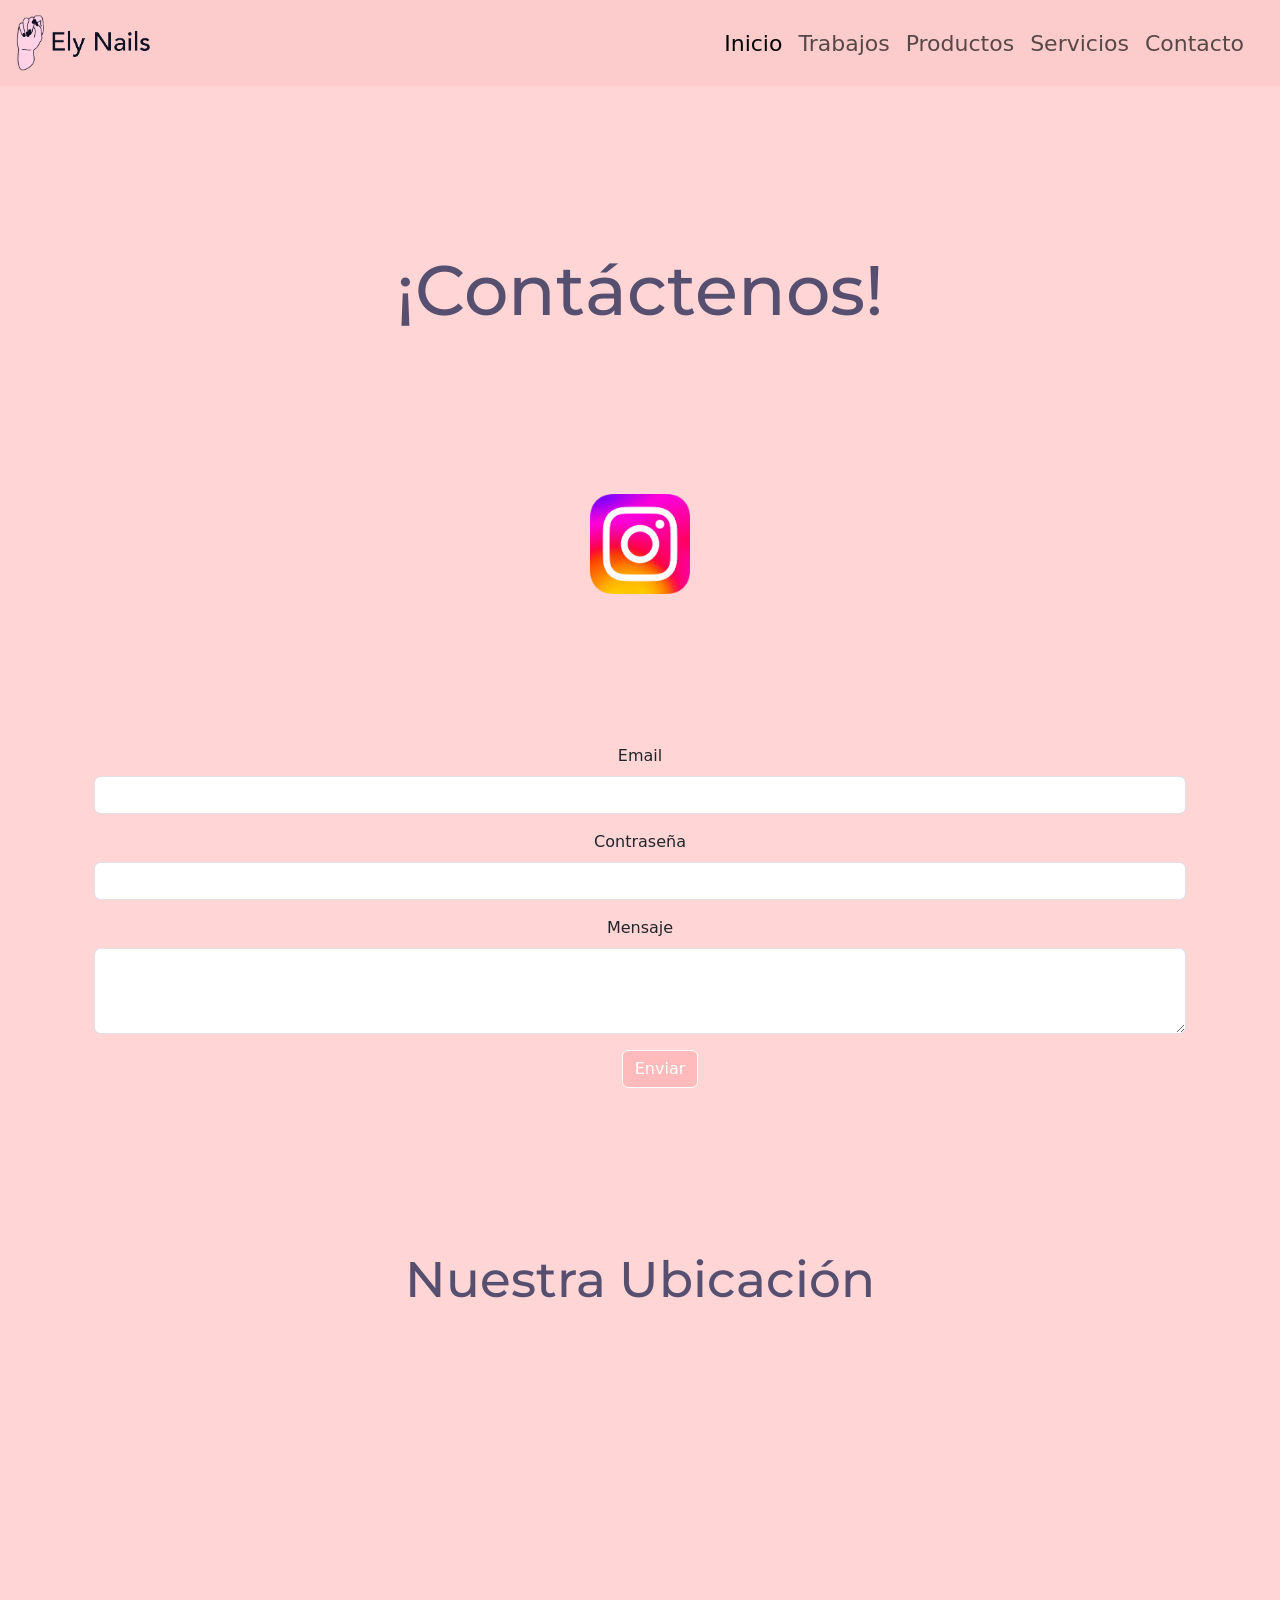
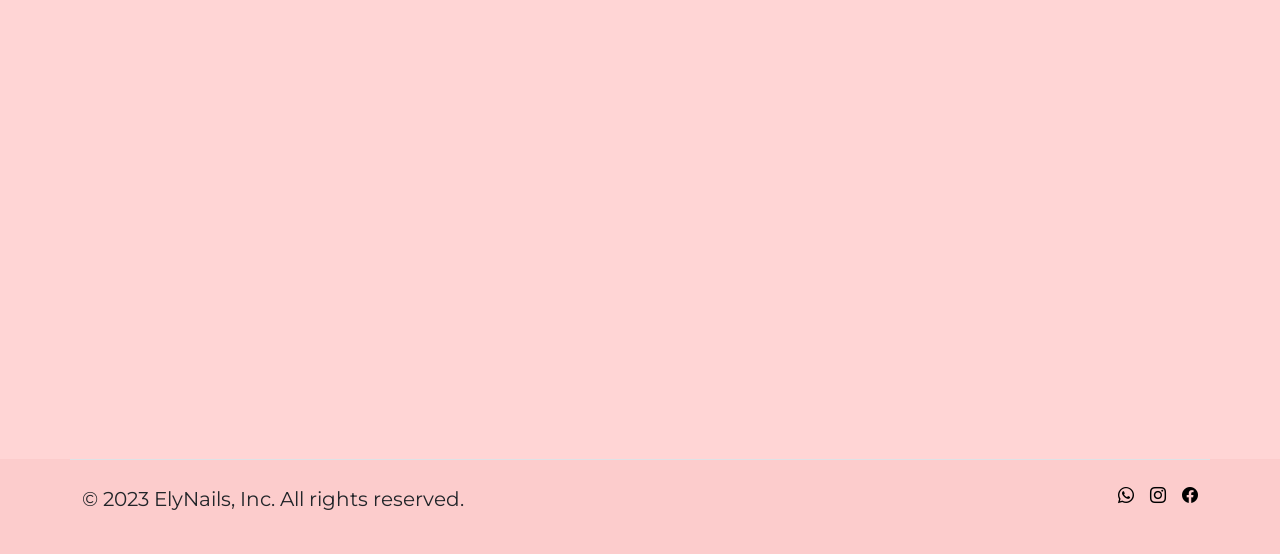
==== pages/contacto.html @ 79348a26 "web 100% responsive" ====
<!DOCTYPE html>
<html lang="en">

<head>
  <meta charset="UTF-8">
  <meta http-equiv="X-UA-Compatible" content="IE=edge">
  <meta name="viewport" content="width=device-width, initial-scale=1.0">
  <link href="https://cdn.jsdelivr.net/npm/bootstrap@5.3.0-alpha3/dist/css/bootstrap.min.css" rel="stylesheet"
    integrity="sha384-KK94CHFLLe+nY2dmCWGMq91rCGa5gtU4mk92HdvYe+M/SXH301p5ILy+dN9+nJOZ" crossorigin="anonymous">
  <link rel="stylesheet" href="https://cdn.jsdelivr.net/npm/bootstrap-icons@1.10.5/font/bootstrap-icons.css">
  <link rel="stylesheet" href="../css/style.css">
  <link rel="icon" href="../images/ICON.ico">
  <title>Contacto</title>
</head>

<body class="fondo">

  <header>

    <nav class="navbar navbar-expand-md">
      <div class="container-fluid">
        <img class="navbar-brand" src="../images/Logo1.png" alt="logo">
        <button class="navbar-toggler" type="button" data-bs-toggle="offcanvas" data-bs-target="#offcanvasNavbar"
          aria-controls="offcanvasNavbar" aria-label="Toggle navigation">
          <span class="navbar-toggler-icon"></span>
        </button>
        <div class="offcanvas offcanvas-end" tabindex="-1" id="offcanvasNavbar" aria-labelledby="offcanvasNavbarLabel">
          <div class="offcanvas-header">
            <h5 class="offcanvas-title" id="offcanvasNavbarLabel">Ely Nails</h5>
            <button type="button" class="btn-close" data-bs-dismiss="offcanvas" aria-label="Close"></button>
          </div>
          <div class="offcanvas-body">
            <ul class="navbar-nav justify-content-end flex-grow-1 pe-3">
              <li class="nav-item">
                <a class="nav-link active" aria-current="page" href="../index.html">Inicio</a>
              </li>
              <li class="nav-item">
                <a class="nav-link" href="trabajos.html">Trabajos</a>
              <li class="nav-item">
                <a class="nav-link" href="productos.html">Productos</a>
              </li>
              <li class="nav-item">
                <a class="nav-link" href="servicios.html">Servicios</a>
              </li>
              <li class="nav-item">
                <a class="nav-link" href="contacto.html">Contacto</a>
              </li>
              </li>
            </ul>
            </li>
            </ul>

          </div>
        </div>
      </div>
    </nav>
  </header>

  

  <main class="container text-center">

    <section class="encabezado">

      <h3 class="texto">
        ¡Contáctenos!
      </h3>

      


    </section>



    <div class="Instagram">
      <a href="https://www.instagram.com/eli.nailslr/" target="_blank"><img src="../images/instagram.png" alt="Instagram">
      </a>
      

    </div>




    <section class="formulario container">

      <form>
        <div class="mb-3">
          <label for="exampleInputEmail1" class="form-label">Email</label>
          <input type="email" class="form-control" id="exampleInputEmail1" aria-describedby="emailHelp">
        </div>
        <div class="mb-3">
          <label for="exampleInputPassword1" class="form-label">Contraseña</label>
          <input type="password" class="form-control" id="exampleInputPassword1">
        </div>
        <div class="mb-3">
          <label for="exampleFormControlTextarea1" class="form-label">Mensaje</label>
          <textarea class="form-control" id="exampleFormControlTextarea1" rows="3"></textarea>
        </div>
        <button type="submit" class="btn btn-primary">Enviar</button>
      </form>



    </section>
    <h4 class="texto">Nuestra Ubicación</h4>

    <iframe class="mapa container"
      src="https://www.google.com/maps/embed?pb=!1m14!1m12!1m3!1d434.2675877428973!2d-66.85607678964536!3d-29.453901471423706!2m3!1f0!2f0!3f0!3m2!1i1024!2i768!4f13.1!5e0!3m2!1ses-419!2sar!4v1685864948677!5m2!1ses-419!2sar"></iframe>




  </main>

  <footer class="pie">

    <div class="d-flex flex-column flex-sm-row justify-content-between py-4 border-top container">
      <p class="footerP">&copy; 2023 ElyNails, Inc. All rights reserved.</p>
      <ul class="list-unstyled d-flex">
        <li class="ms-3"><a class="link-body-emphasis" href="#"><i class="bi bi-whatsapp"></i></a></li>
        <li class="ms-3"><a class="link-body-emphasis" href="https://www.instagram.com/eli.nailslr/" target="_blank"><i class="bi bi-instagram"></i></a></li>
        <li class="ms-3"><a class="link-body-emphasis" href="#"><i class="bi bi-facebook"></i></a></li>
      </ul>
    </div>
</div>
    

  </footer>


  <script src="https://cdn.jsdelivr.net/npm/bootstrap@5.3.0-alpha3/dist/js/bootstrap.bundle.min.js"
    integrity="sha384-ENjdO4Dr2bkBIFxQpeoTz1HIcje39Wm4jDKdf19U8gI4ddQ3GYNS7NTKfAdVQSZe"
    crossorigin="anonymous"></script>
</body>

</html>
---- css/style.css ----
@font-face {
  font-family: "Monserrat";
  src: url("../assets/Montserrat-VariableFont_wght.ttf");
}
* {
  margin: 0;
  padding: 0;
}

.texto {
  color: #564f70;
  font-family: "Monserrat";
}

.fondo {
  background-color: #ffd5d5;
}

p {
  font-family: "Monserrat";
  font-size: 20px;
}

/* Menu de navegacion */
.navbar.navbar-expand-md {
  background-color: #fccccc;
}

.offcanvas {
  background-color: #fccccc;
}

.navbar-brand {
  height: 70px;
}

.nav-link {
  font-size: 22px;
}

.pie {
  background-color: #fccccc;
}

.btn {
  margin-left: 40px;
  background-color: #ffbbbb;
  border-color: #ffffff;
}

.encabezado {
  text-align: center;
}

.horizontal-line {
  width: 100%;
  height: 1px;
  background-color: #e6e6e6;
}

/* Hero */
.hero img {
  height: 700px;
  object-fit: cover;
  border-bottom-right-radius: 15px;
  border-bottom-left-radius: 15px;
  animation-name: animacion2;
  animation-timing-function: linear;
  animation-duration: 3.5s;
}

/* cards */
.cards {
  background-color: #ffd5d5;
  text-align: center;
  padding-bottom: 30px;
  animation-name: animacion1;
  animation-iteration-count: 1;
  animation-timing-function: cubic-bezier(0.23, 1, 0.32, 1);
  animation-duration: 1s;
  transform: translateY(0);
}

.card_body2 {
  display: inline-block;
  width: 30%;
  text-align: center;
  background-color: #f8c5c5;
  margin: 15px;
}
.card_body2 img {
  width: 100%;
  height: 500px;
  object-fit: cover;
}
.card_body2 p {
  font-family: "Monserrat";
  padding: 10px;
  text-align: left;
}

.about-us {
  padding: 50px;
}
.about-us h3 {
  text-align: center;
  font-size: 50px;
}

.logoo {
  width: 100%;
  height: 400px;
}

.about-us-content {
  display: flex;
}
.about-us-content p {
  font-size: 25px;
  padding-top: 120px;
  padding-left: 50px;
  text-align: justify;
}

.about-us-content2 {
  display: flex;
  margin-top: 80px;
  flex-direction: row-reverse;
  align-items: center;
  justify-content: center;
}
.about-us-content2 p {
  font-size: 25px;
  padding-left: 50px;
  padding-right: 50px;
  text-align: justify;
}
.about-us-content2 img {
  height: 800px;
  width: 400px;
  object-fit: cover;
  margin-bottom: 50px;
}

.about-us-content3 {
  display: flex;
  margin-top: 80px;
  align-items: center;
  justify-content: center;
}
.about-us-content3 p {
  font-size: 25px;
  padding-left: 50px;
  padding-right: 50px;
  text-align: justify;
}
.about-us-content3 img {
  height: 400px;
  width: 400px;
  object-fit: cover;
}

@keyframes animacion1 {
  0% {
    transform: translateY(-150%);
    opacity: 0;
  }
  100% {
    opacity: 1;
  }
}
@keyframes animacion2 {
  0% {
    opacity: 0;
  }
  33% {
    opacity: 1;
  }
  99% {
    opacity: 1;
  }
}
.mapa {
  margin-bottom: 30px;
  width: 1200px;
  height: 600px;
}

.Instagram img {
  width: 100px;
  height: 100px;
  margin-bottom: 150px;
}

.boxes_productos {
  padding: 50px;
  display: flex;
  flex-flow: row wrap;
  justify-content: space-evenly;
  align-items: center;
  gap: 60px;
}

.box_productos {
  width: 1800px;
  height: 600px;
  background-color: #f8c5c5;
  display: flex;
  flex-direction: row-reverse;
  overflow: hidden;
  animation-name: animacion1;
  animation-iteration-count: 1;
  animation-timing-function: cubic-bezier(0.23, 1, 0.32, 1);
  animation-duration: 1s;
  transform: translateX(0);
}
.box_productos:hover {
  box-shadow: 5px 5px 5px 0px #b38b8b;
  transition: 0.5s;
  background-color: #fdbaba;
}
.box_productos p {
  padding: 50px;
  color: #564f70;
  font-family: "Monserrat";
  margin: 0;
  font-size: 24px;
}
.box_productos h2 {
  color: #564f70;
  font-family: "Monserrat";
  padding: 30px;
}

@keyframes animacion1 {
  0% {
    transform: translateX(-150%);
    opacity: 0;
  }
  100% {
    opacity: 1;
  }
}
/* flex */
.boxes_servicios {
  padding: 50px;
  display: flex;
  flex-flow: row wrap;
  justify-content: space-evenly;
  gap: 60px;
}

.box_servicios {
  width: 1400px;
  height: 500px;
  background-color: #f7bbbb;
  display: flex;
  overflow: hidden;
  animation-name: animacion1;
  animation-iteration-count: 1;
  animation-timing-function: cubic-bezier(0.23, 1, 0.32, 1);
  animation-duration: 1s;
  transform: translateX(0);
}
.box_servicios h2 {
  color: #564f70;
  font-family: "Monserrat";
  padding: 30px;
  font-size: 30px;
}
.box_servicios p {
  padding: 50px;
  color: #564f70;
  font-family: "Monserrat";
  font-size: 22px;
  text-align: justify;
}
.box_servicios img {
  width: 650px;
  height: 500px;
  object-fit: cover;
}
.box_servicios:nth-child(even) {
  flex-direction: row-reverse;
  background-color: #f8c5c5;
}
.box_servicios:hover {
  background-color: #fdbaba;
  box-shadow: 5px 5px 5px 0px #b38b8b;
  transition: 0.5s;
}
.box_servicios:hover img {
  height: 600px;
  transition: 1.5s;
}

@keyframes animacion1 {
  0% {
    transform: translateX(-150%);
    opacity: 0;
  }
  100% {
    opacity: 1;
  }
}
/* grilla */
h3 {
  padding: 12px;
  margin-top: 150px;
  margin-bottom: 150px;
  font-size: 70px;
}

h4 {
  padding: 12px;
  margin-top: 150px;
  margin-bottom: 100px;
  font-size: 50px;
}

.grids {
  display: grid;
  grid-template-columns: repeat(3, 1fr);
  justify-items: center;
  width: 80%;
  margin: 0 auto;
  gap: 30px;
  margin-bottom: 100px;
}

.grid img {
  width: 450px;
  height: 400px;
  object-fit: cover;
  max-width: 100%;
  animation-name: animacion2;
  animation-timing-function: linear;
  animation-duration: 2.5s;
}

@keyframes animacion2 {
  0% {
    opacity: 0;
  }
  33% {
    opacity: 1;
  }
  99% {
    opacity: 1;
  }
}
/*media queries*/
@media only screen and (max-width: 1024px) {
  h3 {
    padding: 12px;
    margin-top: 150px;
    margin-bottom: 150px;
    font-size: 45px;
  }
  h4 {
    padding: 12px;
    margin-top: 150px;
    margin-bottom: 100px;
    font-size: 30px;
  }
  /* index */
  .about-us h3 {
    text-align: center;
    font-size: 45px;
  }
  .about-us .logoo {
    width: 500px;
    height: 300px;
  }
  .about-us .about-us-content {
    display: inline-block;
  }
  .about-us .about-us-content p {
    font-size: 20px;
    padding: 50px 0px 50px 0px;
    text-align: justify;
  }
  .about-us .about-us-content2 {
    display: flex;
    margin-top: 80px;
    flex-direction: row-reverse;
  }
  .about-us .about-us-content2 p {
    font-size: 18px;
    padding: 50px 50px 50px 0px;
    text-align: justify;
  }
  .about-us .about-us-content2 img {
    height: 700px;
    width: 300px;
    object-fit: cover;
    justify-items: center;
  }
  .about-us .about-us-content3 {
    display: inline-block;
    margin-top: 150px;
  }
  .about-us .about-us-content3 p {
    font-size: 18px;
    padding: 50px 0px 50px 0px;
    text-align: justify;
  }
  .about-us .about-us-content3 img {
    height: 400px;
    width: 400px;
    object-fit: cover;
  }
  .grid img {
    width: 350px;
    height: 300px;
    max-width: 100%;
  }
  .mapa {
    width: 750px;
    height: 300px;
    justify-content: center;
  }
  .hero img {
    height: 350px;
    object-fit: cover;
  }
  /* cards */
  .card_body2 img {
    width: 100%;
    height: 400px;
    object-fit: cover;
  }
  .card_body2 {
    display: flex;
    flex-direction: column;
    width: 95%;
    text-align: left;
    background-color: #f8c5c5;
  }
  .card_body2 p {
    font-family: "Monserrat";
    font-size: 15px;
    padding: 10px;
  }
  /* boxes */
  .boxes_servicios {
    padding: 30px;
    display: flex;
    flex-flow: row wrap;
    justify-content: space-evenly;
    gap: 30px;
  }
  .box_servicios {
    width: 900px;
    height: 300px;
    background-color: #f7bbbb;
    display: flex;
  }
  .box_servicios img {
    width: 450px;
    height: 300px;
    object-fit: cover;
  }
  .box_servicios:hover img {
    height: 350px;
    transition: 0.8s;
  }
  .box_servicios p {
    padding: 20px;
    color: #564f70;
    font-family: "Monserrat";
    font-size: 14px;
  }
  .box_servicios h2 {
    color: #564f70;
    font-family: "Monserrat";
    padding: 10px;
    font-size: 20px;
  }
  .box_productos {
    height: 350px;
    width: 100%;
    text-align: left;
    background-color: #f8c5c5;
  }
  .box_productos img {
    width: 300px;
    height: 300px;
    object-fit: cover;
    padding-top: 10px;
  }
  .box_productos:hover img {
    height: 300px;
    transition: 0.8s;
  }
  .box_productos p {
    padding: 15px;
    color: #564f70;
    font-family: "Monserrat";
    font-size: 21px;
  }
  .box_productos h2 {
    color: #564f70;
    font-family: "Monserrat";
    padding-top: 20px;
    font-size: 23px;
    text-align: center;
  }
}
@media only screen and (max-width: 768px) {
  h3 {
    font-size: 35px;
  }
  h4 {
    padding: 12px;
    margin-top: 150px;
    margin-bottom: 100px;
    font-size: 30px;
  }
  /* index */
  .about-us h3 {
    text-align: center;
    font-size: 25px;
  }
  .about-us .logoo {
    width: 100%;
    height: 100%;
  }
  .about-us .about-us-content {
    display: flex;
    flex-direction: column;
    justify-content: center;
    align-items: center;
  }
  .about-us .about-us-content p {
    font-size: 20px;
    padding: 50px 0px 50px 0px;
    text-align: justify;
  }
  .about-us .about-us-content2 {
    margin-top: 80px;
    display: flex;
    flex-direction: column;
    justify-content: center;
    align-items: center;
  }
  .about-us .about-us-content2 p {
    font-size: 18px;
    padding: 50px 0px 50px 0px;
    text-align: justify;
  }
  .about-us .about-us-content2 img {
    height: 700px;
    width: 300px;
    object-fit: cover;
    justify-items: center;
  }
  .about-us .about-us-content3 {
    display: inline-block;
    margin-top: 150px;
  }
  .about-us .about-us-content3 p {
    font-size: 18px;
    padding: 50px 0px 50px 0px;
    text-align: justify;
  }
  .about-us .about-us-content3 img {
    height: 400px;
    width: 400px;
    object-fit: cover;
  }
  .grid img {
    width: 350px;
    height: 300px;
    max-width: 100%;
  }
  .mapa {
    width: 750px;
    height: 300px;
    justify-content: center;
  }
  .hero img {
    height: 350px;
    object-fit: cover;
  }
  /* cards */
  .card_body2 img {
    width: 100%;
    height: 400px;
    object-fit: cover;
  }
  .card_body2 {
    display: flex;
    flex-direction: column;
    width: 95%;
    text-align: left;
    background-color: #f8c5c5;
  }
  .card_body2 p {
    font-family: "Monserrat";
    font-size: 15px;
    padding: 10px;
  }
  /* boxes */
  .box_servicios {
    display: block;
    width: 100%;
    height: 450px;
    text-align: left;
    background-color: #f8c5c5;
  }
  .box_servicios img {
    width: 100%;
    height: 250px;
    object-fit: cover;
  }
  .box_servicios:hover img {
    height: 250px;
    transition: 0.8s;
  }
  .box_servicios p {
    padding: 10px;
    color: #564f70;
    font-family: "Monserrat";
    font-size: 15px;
  }
  .box_servicios h2 {
    color: #564f70;
    font-family: "Monserrat";
    padding: 5px;
    font-size: 18px;
    text-align: center;
  }
  .boxes_productos {
    padding: 20px;
  }
  .box_productos {
    height: 400px;
    width: 100%;
    background-color: #f8c5c5;
    align-items: center;
    text-align: left;
  }
  .box_productos img {
    width: 250px;
    height: 250px;
    object-fit: cover;
    padding-top: 10px;
  }
  .box_productos:hover img {
    height: 250px;
    transition: 0.8s;
  }
  .box_productos p {
    padding: 20px;
    color: #564f70;
    font-family: "Monserrat";
    font-size: 19px;
  }
  .box_productos h2 {
    color: #564f70;
    font-family: "Monserrat";
    padding: 10px;
    font-size: 20px;
    text-align: center;
  }
}
@media only screen and (max-width: 480px) {
  h3 {
    font-size: 25px;
  }
  h4 {
    padding: 12px;
    margin-top: 150px;
    margin-bottom: 100px;
    font-size: 25px;
  }
  /* index */
  .about-us h3 {
    text-align: center;
    font-size: 25px;
  }
  .about-us .logoo {
    width: 100%;
    height: 100%;
  }
  .about-us .about-us-content {
    display: flex;
    flex-direction: column;
  }
  .about-us .about-us-content p {
    font-size: 20px;
    padding: 50px 0px 50px 0px;
    text-align: justify;
  }
  .about-us .about-us-content2 {
    display: flex;
    margin-top: 80px;
    flex-direction: column;
    align-items: center;
    justify-content: center;
  }
  .about-us .about-us-content2 p {
    font-size: 18px;
    padding: 50px 0px 50px 0px;
    text-align: justify;
  }
  .about-us .about-us-content2 img {
    height: 700px;
    width: 100%;
    object-fit: cover;
  }
  .about-us .about-us-content3 {
    display: flex;
    margin-top: 80px;
    flex-direction: column;
    align-items: center;
    justify-content: center;
  }
  .about-us .about-us-content3 p {
    font-size: 18px;
    padding: 50px 0px 50px 0px;
    text-align: justify;
  }
  .about-us .about-us-content3 img {
    height: 100%;
    width: 100%;
    object-fit: cover;
  }
  /* Trabajos */
  .grids {
    display: flex;
    flex-direction: column;
    margin-left: 50px;
  }
  .grid img {
    width: 400px;
    height: 300px;
  }
  .mapa {
    width: 300px;
    height: 300px;
  }
  .hero img {
    height: 220px;
    object-fit: cover;
  }
  /* cards */
  .card_body2 {
    display: flex;
    flex-direction: column;
    align-items: center;
    justify-content: center;
    width: 90%;
    text-align: left;
    background-color: #f8c5c5;
    margin-left: 20px;
  }
  .card_body2 img {
    width: 100%;
    height: 200px;
    object-fit: cover;
  }
  .card_body2 p {
    font-family: "Monserrat";
    font-size: 14px;
    padding: 10px;
  }
  /* boxes */
  .box_servicios {
    display: block;
    height: 300px;
    width: 100%;
    text-align: left;
    background-color: #f8c5c5;
  }
  .box_servicios img {
    width: 100%;
    height: 100px;
    object-fit: cover;
  }
  .box_servicios:hover img {
    height: 100px;
    transition: 0.8s;
  }
  .box_servicios p {
    padding: 10px;
    color: #564f70;
    font-family: "Monserrat";
    font-size: 12px;
  }
  .box_servicios h2 {
    color: #564f70;
    font-family: "Monserrat";
    padding: 5px;
    font-size: 15px;
    text-align: center;
  }
  .boxes_productos {
    padding: 20px;
  }
  .box_productos {
    height: 300px;
    width: 100%;
    text-align: left;
    background-color: #f8c5c5;
    align-items: center;
  }
  .box_productos img {
    width: 150px;
    height: 150px;
    object-fit: cover;
  }
  .box_productos:hover img {
    height: 150px;
    transition: 0.8s;
  }
  .box_productos p {
    padding: 20px;
    color: #564f70;
    font-family: "Monserrat";
    font-size: 15px;
  }
  .box_productos h2 {
    color: #564f70;
    font-family: "Monserrat";
    padding: 10px;
    font-size: 17px;
    text-align: center;
  }
}

/*# sourceMappingURL=style.css.map */
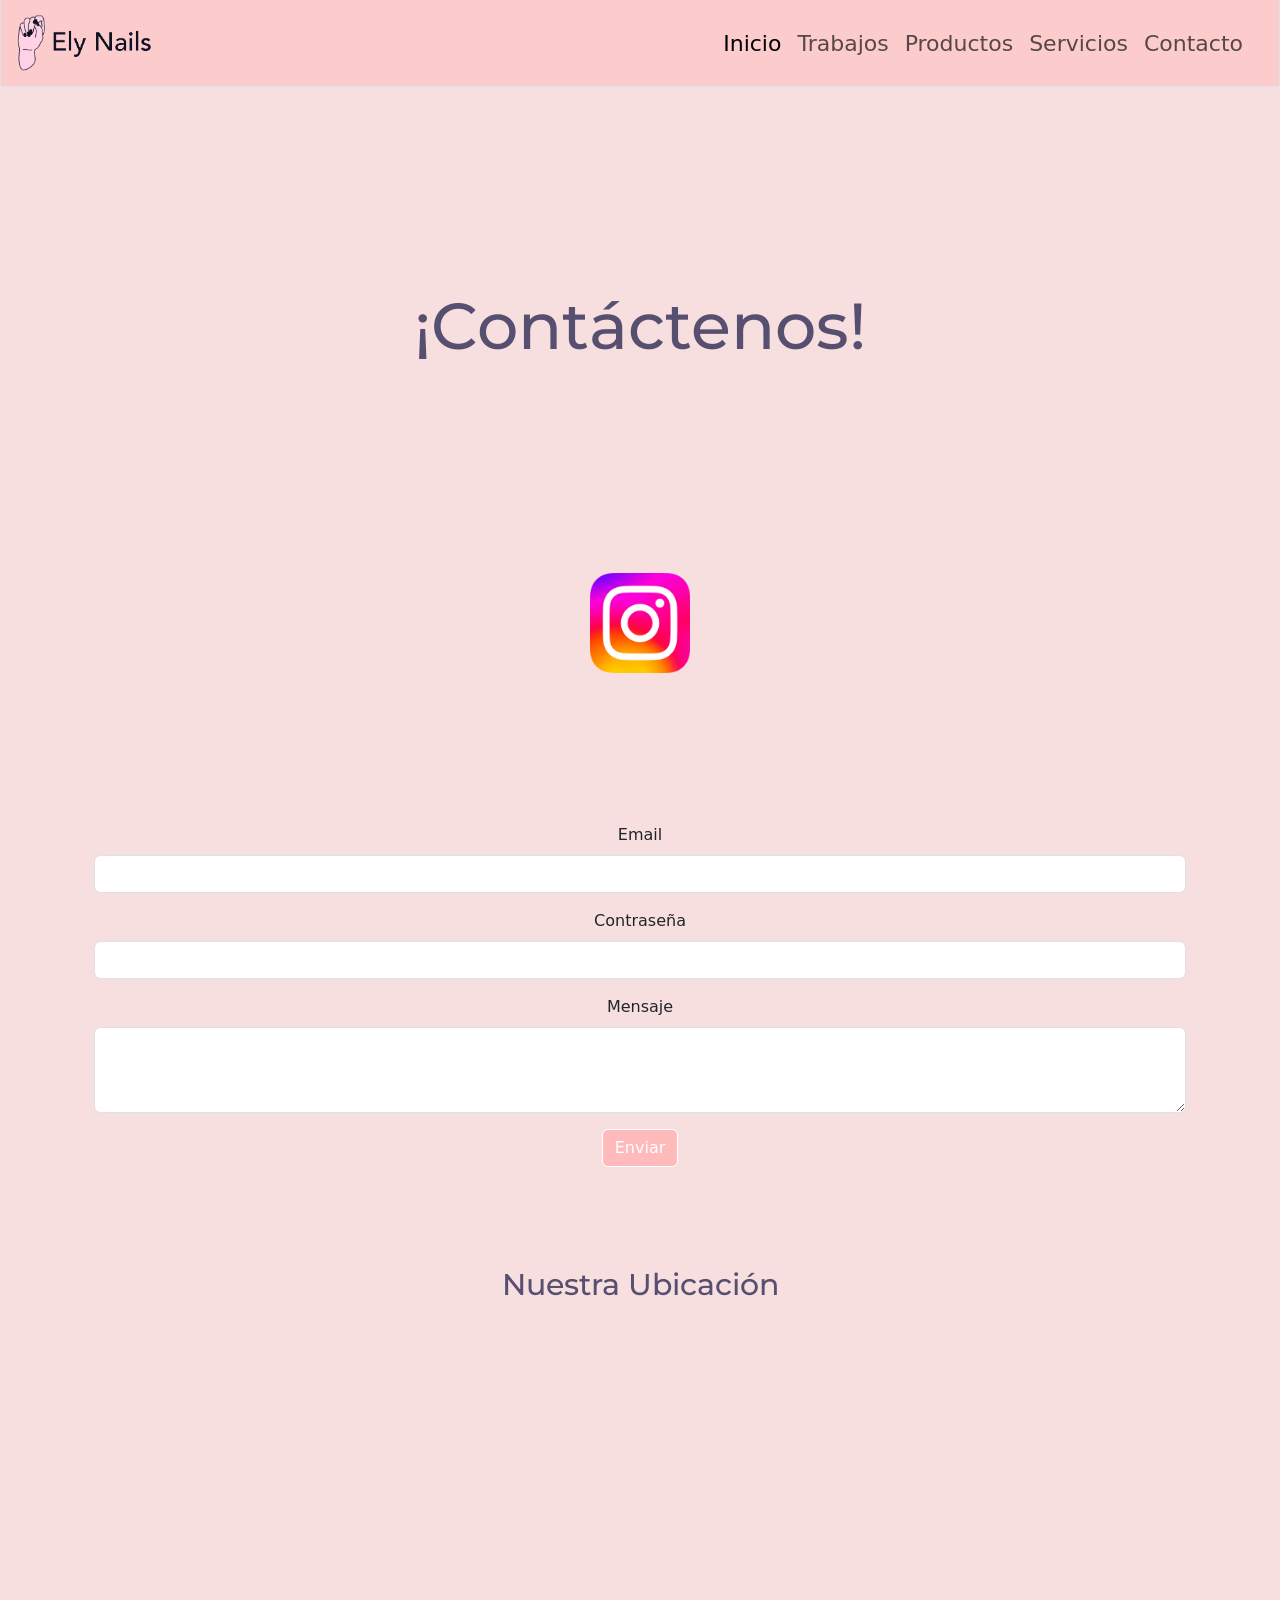
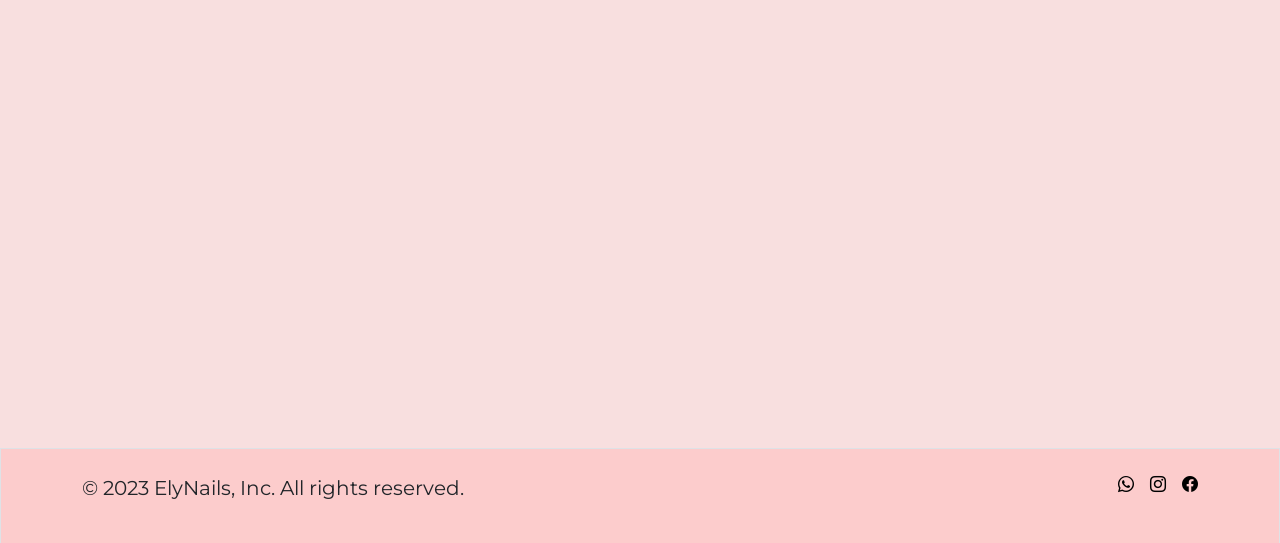
==== commit 05f0c2ba: "arreglé las etiquetas H1" ====
--- a/pages/contacto.html
+++ b/pages/contacto.html
@@ -17,9 +17,9 @@
 
   <header>
 
-    <nav class="navbar navbar-expand-md">
+    <nav class="navbar navbar-expand-md border border-top-0">
       <div class="container-fluid">
-        <img class="navbar-brand" src="../images/Logo1.png" alt="logo">
+        <a href=""><img class="navbar-brand" src="../images/Logo1.png" alt="logo"></a>
         <button class="navbar-toggler" type="button" data-bs-toggle="offcanvas" data-bs-target="#offcanvasNavbar"
           aria-controls="offcanvasNavbar" aria-label="Toggle navigation">
           <span class="navbar-toggler-icon"></span>
@@ -56,17 +56,18 @@
     </nav>
   </header>
 
-  
+
+
 
   <main class="container text-center">
 
     <section class="encabezado">
 
-      <h3 class="texto">
+      <h1 class="texto">
         ¡Contáctenos!
-      </h3>
+      </h1>
 
-      
+
 
 
     </section>
@@ -74,9 +75,10 @@
 
 
     <div class="Instagram">
-      <a href="https://www.instagram.com/eli.nailslr/" target="_blank"><img src="../images/instagram.png" alt="Instagram">
+      <a href="https://www.instagram.com/eli.nailslr/" target="_blank"><img src="../images/instagram.png"
+          alt="Instagram">
       </a>
-      
+
 
     </div>
 
@@ -104,7 +106,7 @@
 
 
     </section>
-    <h4 class="texto">Nuestra Ubicación</h4>
+    <h2 class="texto">Nuestra Ubicación</h2>
 
     <iframe class="mapa container"
       src="https://www.google.com/maps/embed?pb=!1m14!1m12!1m3!1d434.2675877428973!2d-66.85607678964536!3d-29.453901471423706!2m3!1f0!2f0!3f0!3m2!1i1024!2i768!4f13.1!5e0!3m2!1ses-419!2sar!4v1685864948677!5m2!1ses-419!2sar"></iframe>
@@ -114,18 +116,19 @@
 
   </main>
 
-  <footer class="pie">
+  <footer class="pie border border-bottom-0">
 
-    <div class="d-flex flex-column flex-sm-row justify-content-between py-4 border-top container">
+    <div class="d-flex flex-column flex-sm-row justify-content-between py-4 container">
       <p class="footerP">&copy; 2023 ElyNails, Inc. All rights reserved.</p>
       <ul class="list-unstyled d-flex">
         <li class="ms-3"><a class="link-body-emphasis" href="#"><i class="bi bi-whatsapp"></i></a></li>
-        <li class="ms-3"><a class="link-body-emphasis" href="https://www.instagram.com/eli.nailslr/" target="_blank"><i class="bi bi-instagram"></i></a></li>
+        <li class="ms-3"><a class="link-body-emphasis" href="https://www.instagram.com/eli.nailslr/" target="_blank"><i
+              class="bi bi-instagram"></i></a></li>
         <li class="ms-3"><a class="link-body-emphasis" href="#"><i class="bi bi-facebook"></i></a></li>
       </ul>
     </div>
-</div>
-    
+    </div>
+
 
   </footer>
 
--- a/css/style.css
+++ b/css/style.css
@@ -13,7 +13,7 @@
 }
 
 .fondo {
-  background-color: #ffd5d5;
+  background-color: #f8dfdf;
 }
 
 p {
@@ -21,6 +21,11 @@
   font-size: 20px;
 }
 
+h1 {
+  font-size: 65px;
+  padding: 200px;
+}
+
 /* Menu de navegacion */
 .navbar.navbar-expand-md {
   background-color: #fccccc;
@@ -43,9 +48,9 @@
 }
 
 .btn {
-  margin-left: 40px;
   background-color: #ffbbbb;
   border-color: #ffffff;
+  justify-content: center;
 }
 
 .encabezado {
@@ -62,8 +67,6 @@
 .hero img {
   height: 700px;
   object-fit: cover;
-  border-bottom-right-radius: 15px;
-  border-bottom-left-radius: 15px;
   animation-name: animacion2;
   animation-timing-function: linear;
   animation-duration: 3.5s;
@@ -71,7 +74,7 @@
 
 /* cards */
 .cards {
-  background-color: #ffd5d5;
+  background-color: #f8dfdf;
   text-align: center;
   padding-bottom: 30px;
   animation-name: animacion1;
@@ -85,7 +88,7 @@
   display: inline-block;
   width: 30%;
   text-align: center;
-  background-color: #f8c5c5;
+  background-color: #facdcd;
   margin: 15px;
 }
 .card_body2 img {
@@ -96,13 +99,13 @@
 .card_body2 p {
   font-family: "Monserrat";
   padding: 10px;
-  text-align: left;
+  text-align: center;
 }
 
 .about-us {
   padding: 50px;
 }
-.about-us h3 {
+.about-us h1 {
   text-align: center;
   font-size: 50px;
 }
@@ -190,6 +193,11 @@
   width: 100px;
   height: 100px;
   margin-bottom: 150px;
+}
+
+h2 {
+  font-size: 30px;
+  padding: 100px;
 }
 
 .boxes_productos {
@@ -204,7 +212,7 @@
 .box_productos {
   width: 1800px;
   height: 600px;
-  background-color: #f8c5c5;
+  background-color: #fad0d0;
   display: flex;
   flex-direction: row-reverse;
   overflow: hidden;
@@ -227,9 +235,8 @@
   font-size: 24px;
 }
 .box_productos h2 {
-  color: #564f70;
-  font-family: "Monserrat";
-  padding: 30px;
+  font-size: 30px;
+  padding: 30px 30px 0px 30px;
 }
 
 @keyframes animacion1 {
@@ -253,7 +260,6 @@
 .box_servicios {
   width: 1400px;
   height: 500px;
-  background-color: #f7bbbb;
   display: flex;
   overflow: hidden;
   animation-name: animacion1;
@@ -263,10 +269,8 @@
   transform: translateX(0);
 }
 .box_servicios h2 {
-  color: #564f70;
-  font-family: "Monserrat";
-  padding: 30px;
   font-size: 30px;
+  padding: 30px 30px 0px 30px;
 }
 .box_servicios p {
   padding: 50px;
@@ -282,7 +286,7 @@
 }
 .box_servicios:nth-child(even) {
   flex-direction: row-reverse;
-  background-color: #f8c5c5;
+  background-color: #fad0d0;
 }
 .box_servicios:hover {
   background-color: #fdbaba;
@@ -351,26 +355,20 @@
 }
 /*media queries*/
 @media only screen and (max-width: 1024px) {
-  h3 {
+  h1 {
     padding: 12px;
     margin-top: 150px;
     margin-bottom: 150px;
-    font-size: 45px;
-  }
-  h4 {
-    padding: 12px;
-    margin-top: 150px;
-    margin-bottom: 100px;
-    font-size: 30px;
+    font-size: 50px;
   }
   /* index */
-  .about-us h3 {
+  .about-us h1 {
     text-align: center;
-    font-size: 45px;
+    font-size: 40px;
   }
   .about-us .logoo {
-    width: 500px;
-    height: 300px;
+    width: 100%;
+    height: 100%;
   }
   .about-us .about-us-content {
     display: inline-block;
@@ -416,8 +414,8 @@
     max-width: 100%;
   }
   .mapa {
-    width: 750px;
-    height: 300px;
+    width: 100%;
+    height: 500px;
     justify-content: center;
   }
   .hero img {
@@ -434,12 +432,12 @@
     display: flex;
     flex-direction: column;
     width: 95%;
-    text-align: left;
+    text-align: center;
     background-color: #f8c5c5;
   }
   .card_body2 p {
     font-family: "Monserrat";
-    font-size: 15px;
+    font-size: 20px;
     padding: 10px;
   }
   /* boxes */
@@ -472,10 +470,8 @@
     font-size: 14px;
   }
   .box_servicios h2 {
-    color: #564f70;
-    font-family: "Monserrat";
-    padding: 10px;
-    font-size: 20px;
+    font-size: 22px;
+    padding: 15px 15px 0px 15px;
   }
   .box_productos {
     height: 350px;
@@ -497,30 +493,27 @@
     padding: 15px;
     color: #564f70;
     font-family: "Monserrat";
-    font-size: 21px;
+    font-size: 20px;
   }
   .box_productos h2 {
-    color: #564f70;
-    font-family: "Monserrat";
-    padding-top: 20px;
-    font-size: 23px;
-    text-align: center;
+    font-size: 22px;
+    padding: 20px 20px 20px 20px;
   }
 }
 @media only screen and (max-width: 768px) {
-  h3 {
-    font-size: 35px;
-  }
-  h4 {
+  h1 {
     padding: 12px;
     margin-top: 150px;
-    margin-bottom: 100px;
-    font-size: 30px;
+    margin-bottom: 150px;
+    font-size: 35px;
+  }
+  h2 {
+    font-size: 25px;
   }
   /* index */
-  .about-us h3 {
+  .about-us h1 {
     text-align: center;
-    font-size: 25px;
+    font-size: 35px;
   }
   .about-us .logoo {
     width: 100%;
@@ -556,8 +549,11 @@
     justify-items: center;
   }
   .about-us .about-us-content3 {
-    display: inline-block;
-    margin-top: 150px;
+    margin-top: 80px;
+    display: flex;
+    flex-direction: column;
+    justify-content: center;
+    align-items: center;
   }
   .about-us .about-us-content3 p {
     font-size: 18px;
@@ -575,7 +571,7 @@
     max-width: 100%;
   }
   .mapa {
-    width: 750px;
+    width: 100%;
     height: 300px;
     justify-content: center;
   }
@@ -598,7 +594,7 @@
   }
   .card_body2 p {
     font-family: "Monserrat";
-    font-size: 15px;
+    font-size: 20px;
     padding: 10px;
   }
   /* boxes */
@@ -625,10 +621,6 @@
     font-size: 15px;
   }
   .box_servicios h2 {
-    color: #564f70;
-    font-family: "Monserrat";
-    padding: 5px;
-    font-size: 18px;
     text-align: center;
   }
   .boxes_productos {
@@ -657,26 +649,16 @@
     font-family: "Monserrat";
     font-size: 19px;
   }
-  .box_productos h2 {
-    color: #564f70;
-    font-family: "Monserrat";
-    padding: 10px;
-    font-size: 20px;
-    text-align: center;
-  }
 }
 @media only screen and (max-width: 480px) {
-  h3 {
-    font-size: 25px;
-  }
-  h4 {
+  h1 {
     padding: 12px;
     margin-top: 150px;
     margin-bottom: 100px;
     font-size: 25px;
   }
   /* index */
-  .about-us h3 {
+  .about-us h1 {
     text-align: center;
     font-size: 25px;
   }
@@ -689,7 +671,7 @@
     flex-direction: column;
   }
   .about-us .about-us-content p {
-    font-size: 20px;
+    font-size: 18px;
     padding: 50px 0px 50px 0px;
     text-align: justify;
   }
@@ -731,14 +713,13 @@
   .grids {
     display: flex;
     flex-direction: column;
-    margin-left: 50px;
   }
   .grid img {
     width: 400px;
     height: 300px;
   }
   .mapa {
-    width: 300px;
+    width: 100%;
     height: 300px;
   }
   .hero img {
@@ -763,7 +744,7 @@
   }
   .card_body2 p {
     font-family: "Monserrat";
-    font-size: 14px;
+    font-size: 18px;
     padding: 10px;
   }
   /* boxes */
@@ -790,14 +771,8 @@
     font-size: 12px;
   }
   .box_servicios h2 {
-    color: #564f70;
-    font-family: "Monserrat";
-    padding: 5px;
-    font-size: 15px;
+    font-size: 16px;
     text-align: center;
-  }
-  .boxes_productos {
-    padding: 20px;
   }
   .box_productos {
     height: 300px;
@@ -817,15 +792,11 @@
   }
   .box_productos p {
     padding: 20px;
-    color: #564f70;
-    font-family: "Monserrat";
+    font-size: 13px;
+  }
+  .box_productos h2 {
+    padding: 10px;
     font-size: 15px;
-  }
-  .box_productos h2 {
-    color: #564f70;
-    font-family: "Monserrat";
-    padding: 10px;
-    font-size: 17px;
     text-align: center;
   }
 }
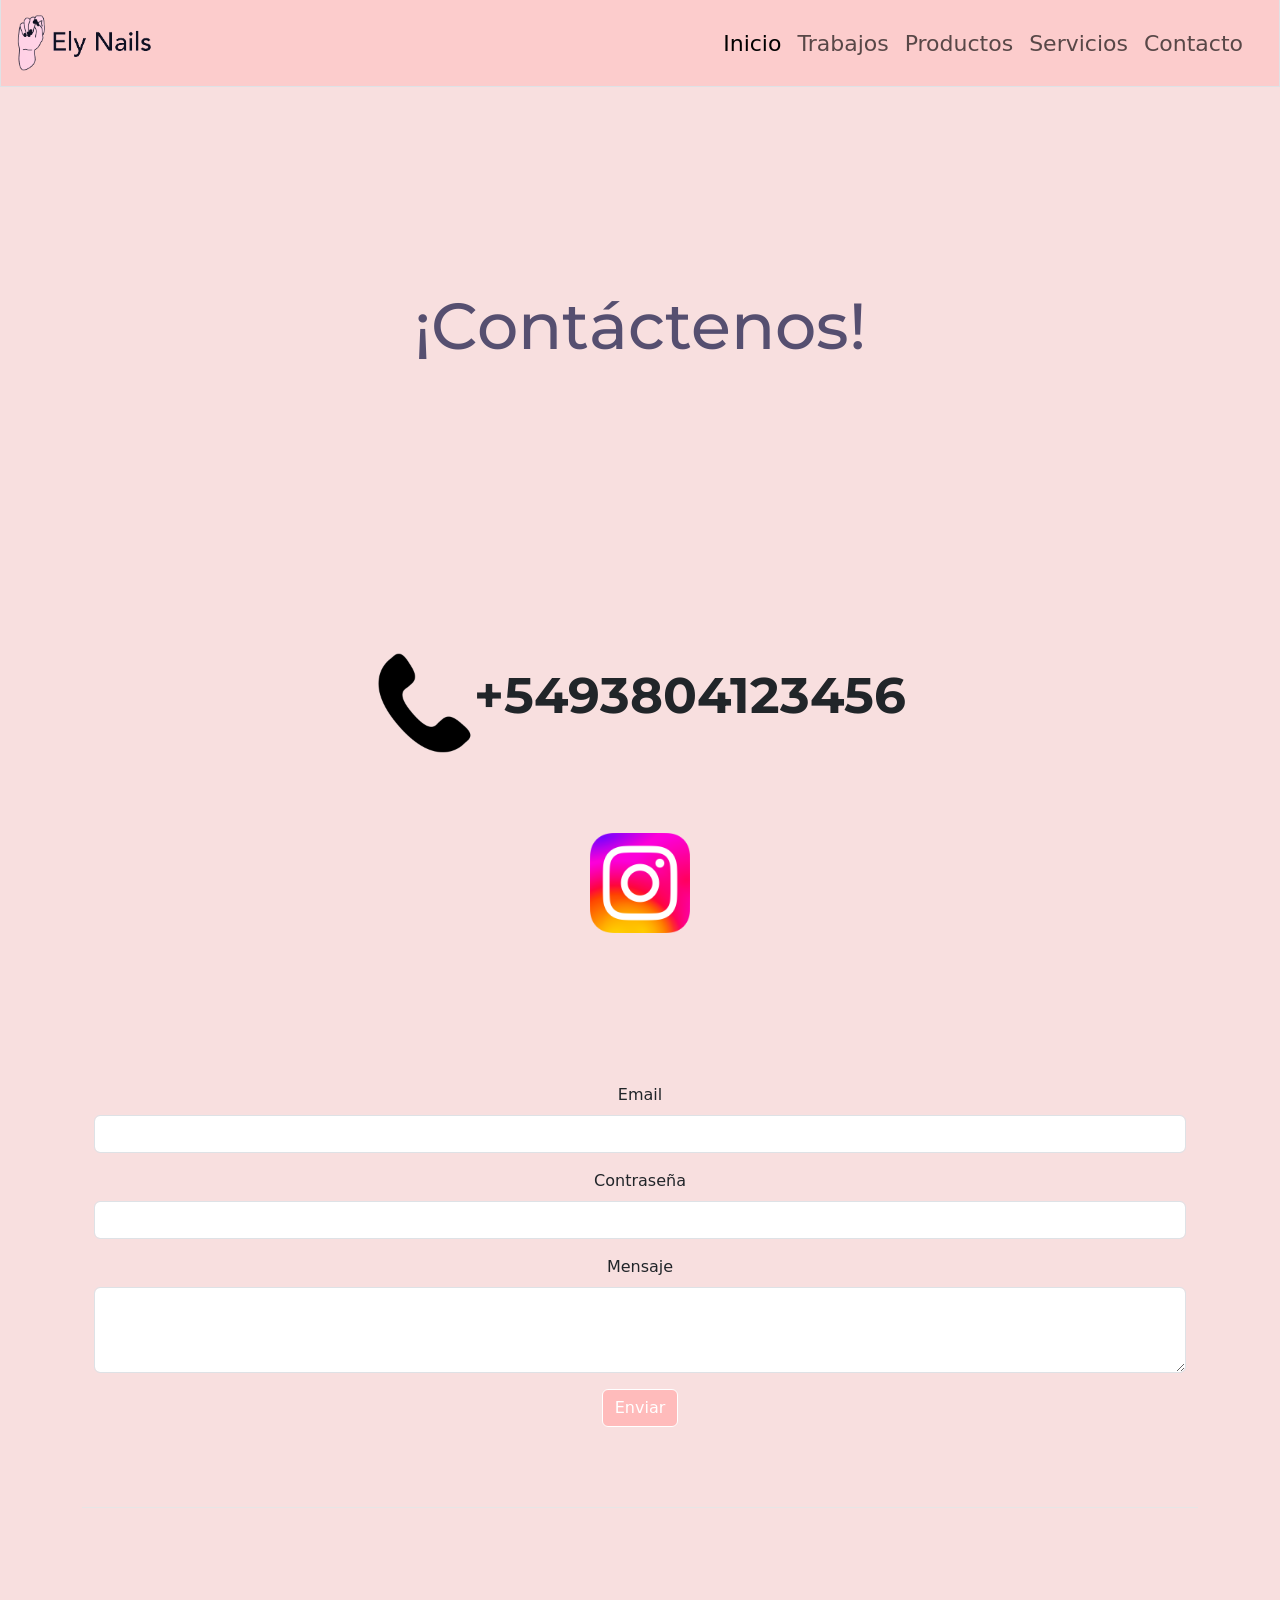
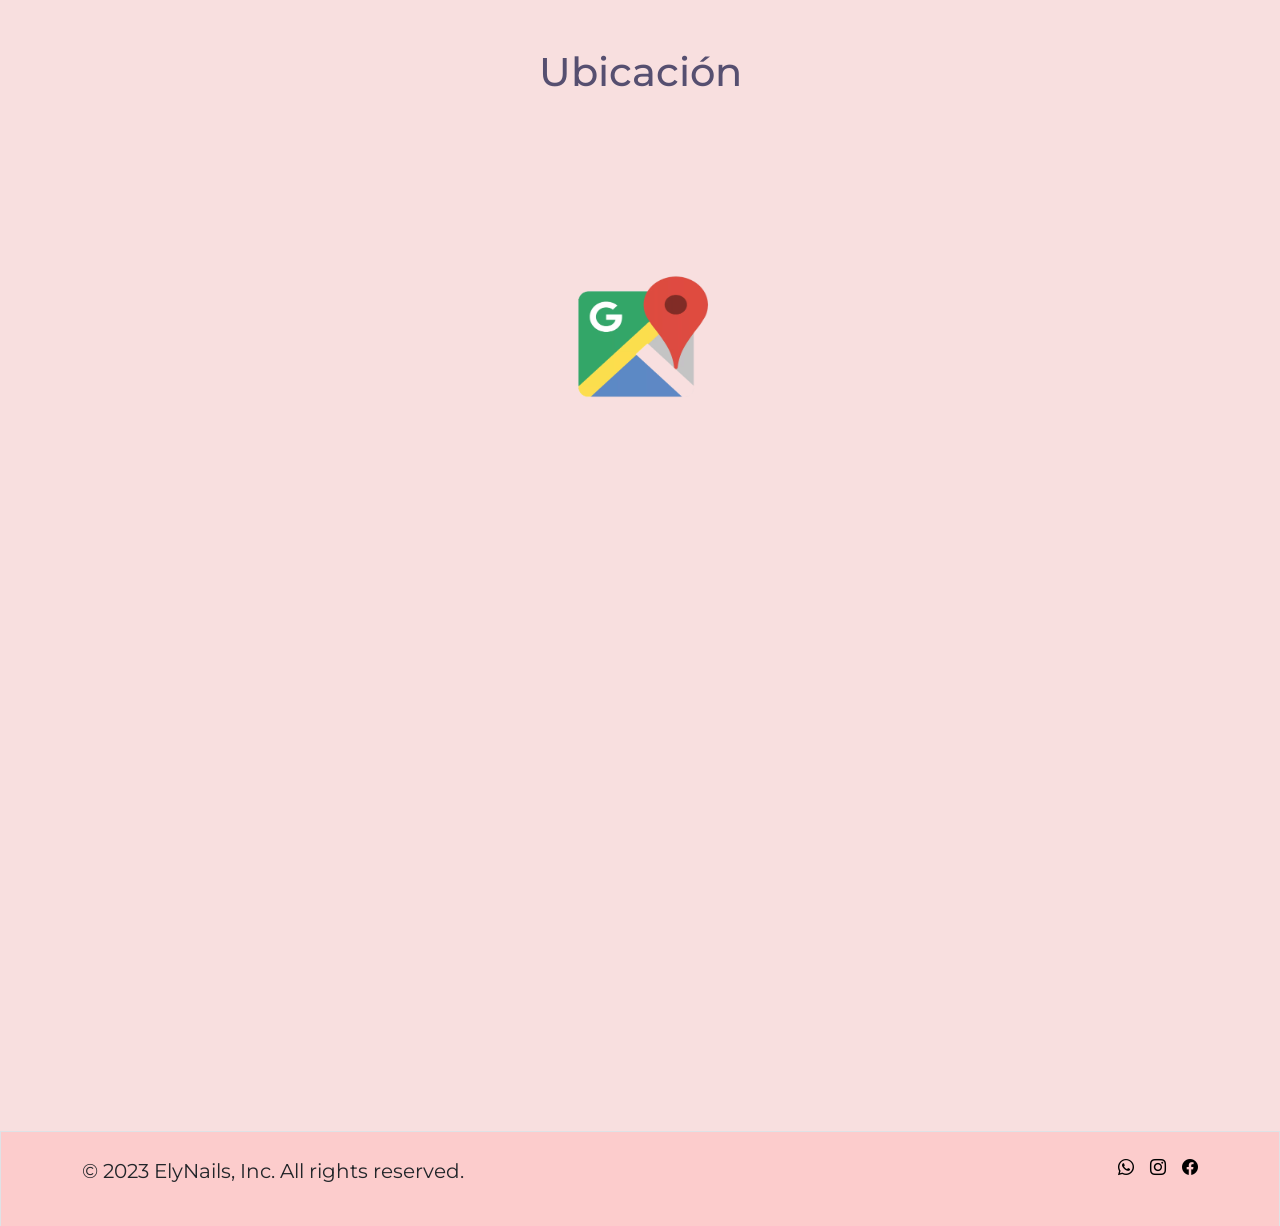
==== commit 73d06a23: "posible version final" ====
--- a/pages/contacto.html
+++ b/pages/contacto.html
@@ -9,8 +9,27 @@
     integrity="sha384-KK94CHFLLe+nY2dmCWGMq91rCGa5gtU4mk92HdvYe+M/SXH301p5ILy+dN9+nJOZ" crossorigin="anonymous">
   <link rel="stylesheet" href="https://cdn.jsdelivr.net/npm/bootstrap-icons@1.10.5/font/bootstrap-icons.css">
   <link rel="stylesheet" href="../css/style.css">
-  <link rel="icon" href="../images/ICON.ico">
-  <title>Contacto</title>
+  <link rel="shortcut icon" href="../images/ICON.ico" type="image/x-icon">
+  <!-- Primary Meta Tags -->
+<title>ElyNails - Contacto</title>
+<meta name="title" content="ElyNails - Contacto" />
+<meta name="description" content="¡Contactanos ahora mismo para reservar tu turno!" />
+
+<!-- Open Graph / Facebook -->
+<meta property="og:type" content="website" />
+<meta property="og:url" content="https://leandroochoa029.github.io/elynails/pages/contacto.html" />
+<meta property="og:title" content="ElyNails - Contacto" />
+<meta property="og:description" content="¡Contactanos ahora mismo para reservar tu turno!" />
+<meta property="og:image" content="../images/carousel1.jpg" />
+
+<!-- Twitter -->
+<meta property="twitter:card" content="summary_large_image" />
+<meta property="twitter:url" content="https://leandroochoa029.github.io/elynails/pages/contacto.html" />
+<meta property="twitter:title" content="ElyNails - Contacto" />
+<meta property="twitter:description" content="¡Contactanos ahora mismo para reservar tu turno!" />
+<meta property="twitter:image" content="../images/carousel1.jpg" />
+
+<!-- Meta Tags Generated with https://metatags.io -->
 </head>
 
 <body class="fondo">
@@ -72,6 +91,11 @@
 
     </section>
 
+    <div class="logoscontacto">
+      <img src="../images/telefono.png" alt="imagen telefono">
+      <p>+5493804123456</p>
+    </div>
+
 
 
     <div class="Instagram">
@@ -106,7 +130,18 @@
 
 
     </section>
-    <h2 class="texto">Nuestra Ubicación</h2>
+
+
+
+    <div class="horizontal-line container"></div>
+
+   
+
+    <h2 class="texto">Ubicación</h2>
+
+    <div class="logoscontacto2">
+      <img src="../images/ubi.png" alt="Logo ubicacion">
+     </div>
 
     <iframe class="mapa container"
       src="https://www.google.com/maps/embed?pb=!1m14!1m12!1m3!1d434.2675877428973!2d-66.85607678964536!3d-29.453901471423706!2m3!1f0!2f0!3f0!3m2!1i1024!2i768!4f13.1!5e0!3m2!1ses-419!2sar!4v1685864948677!5m2!1ses-419!2sar"></iframe>
--- a/css/style.css
+++ b/css/style.css
@@ -24,6 +24,12 @@
 h1 {
   font-size: 65px;
   padding: 200px;
+}
+
+a {
+  text-decoration: none;
+  color: #564f70;
+  font-weight: bold;
 }
 
 /* Menu de navegacion */
@@ -65,7 +71,7 @@
 
 /* Hero */
 .hero img {
-  height: 700px;
+  height: 750px;
   object-fit: cover;
   animation-name: animacion2;
   animation-timing-function: linear;
@@ -97,17 +103,20 @@
   object-fit: cover;
 }
 .card_body2 p {
-  font-family: "Monserrat";
-  padding: 10px;
-  text-align: center;
+  justify-content: center;
+  align-items: center;
+  padding: 15px;
+  text-align: justify;
+  margin: 0px;
 }
 
 .about-us {
-  padding: 50px;
+  padding: 40px;
 }
 .about-us h1 {
   text-align: center;
   font-size: 50px;
+  padding: 100px 40px 40px 40px;
 }
 
 .logoo {
@@ -120,8 +129,7 @@
 }
 .about-us-content p {
   font-size: 25px;
-  padding-top: 120px;
-  padding-left: 50px;
+  padding: 120px 40px 120px 0px;
   text-align: justify;
 }
 
@@ -195,33 +203,67 @@
   margin-bottom: 150px;
 }
 
+.formulario {
+  padding-bottom: 80px;
+}
+
+.logoscontacto {
+  display: flex;
+  justify-content: center;
+  align-items: center;
+  padding: 80px;
+}
+.logoscontacto img {
+  width: 100px;
+  height: 100px;
+}
+.logoscontacto p {
+  font-size: 50px;
+  font-weight: bold;
+}
+
+.logoscontacto2 {
+  display: flex;
+  justify-content: center;
+  align-items: center;
+  padding: 80px;
+}
+.logoscontacto2 img {
+  width: 200px;
+  height: 150px;
+}
+
 h2 {
-  font-size: 30px;
-  padding: 100px;
+  font-size: 40px;
+  padding: 80px;
+  padding-top: 140px;
 }
 
 .boxes_productos {
-  padding: 50px;
   display: flex;
   flex-flow: row wrap;
   justify-content: space-evenly;
-  align-items: center;
   gap: 60px;
+  padding: 50px;
 }
 
 .box_productos {
-  width: 1800px;
-  height: 600px;
+  width: 900px;
+  height: 400px;
   background-color: #fad0d0;
   display: flex;
   flex-direction: row-reverse;
-  overflow: hidden;
+  align-items: center;
   animation-name: animacion1;
   animation-iteration-count: 1;
   animation-timing-function: cubic-bezier(0.23, 1, 0.32, 1);
   animation-duration: 1s;
   transform: translateX(0);
 }
+.box_productos img {
+  width: 300px;
+  height: 300px;
+}
 .box_productos:hover {
   box-shadow: 5px 5px 5px 0px #b38b8b;
   transition: 0.5s;
@@ -232,7 +274,7 @@
   color: #564f70;
   font-family: "Monserrat";
   margin: 0;
-  font-size: 24px;
+  font-size: 22px;
 }
 .box_productos h2 {
   font-size: 30px;
@@ -250,11 +292,11 @@
 }
 /* flex */
 .boxes_servicios {
-  padding: 50px;
   display: flex;
   flex-flow: row wrap;
   justify-content: space-evenly;
   gap: 60px;
+  padding: 50px;
 }
 
 .box_servicios {
@@ -274,6 +316,7 @@
 }
 .box_servicios p {
   padding: 50px;
+  padding-top: 80px;
   color: #564f70;
   font-family: "Monserrat";
   font-size: 22px;
@@ -365,6 +408,7 @@
   .about-us h1 {
     text-align: center;
     font-size: 40px;
+    padding: 0px;
   }
   .about-us .logoo {
     width: 100%;
@@ -514,6 +558,7 @@
   .about-us h1 {
     text-align: center;
     font-size: 35px;
+    padding: 0px;
   }
   .about-us .logoo {
     width: 100%;
@@ -648,6 +693,14 @@
     color: #564f70;
     font-family: "Monserrat";
     font-size: 19px;
+  }
+  .logoscontacto img {
+    width: 80px;
+    height: 80px;
+  }
+  .logoscontacto p {
+    font-size: 40px;
+    font-weight: bold;
   }
 }
 @media only screen and (max-width: 480px) {
@@ -661,6 +714,7 @@
   .about-us h1 {
     text-align: center;
     font-size: 25px;
+    padding: 0px;
   }
   .about-us .logoo {
     width: 100%;
@@ -671,7 +725,7 @@
     flex-direction: column;
   }
   .about-us .about-us-content p {
-    font-size: 18px;
+    font-size: 15px;
     padding: 50px 0px 50px 0px;
     text-align: justify;
   }
@@ -683,7 +737,7 @@
     justify-content: center;
   }
   .about-us .about-us-content2 p {
-    font-size: 18px;
+    font-size: 15px;
     padding: 50px 0px 50px 0px;
     text-align: justify;
   }
@@ -700,7 +754,7 @@
     justify-content: center;
   }
   .about-us .about-us-content3 p {
-    font-size: 18px;
+    font-size: 15px;
     padding: 50px 0px 50px 0px;
     text-align: justify;
   }
@@ -744,7 +798,7 @@
   }
   .card_body2 p {
     font-family: "Monserrat";
-    font-size: 18px;
+    font-size: 15px;
     padding: 10px;
   }
   /* boxes */
@@ -799,6 +853,14 @@
     font-size: 15px;
     text-align: center;
   }
+  .logoscontacto img {
+    width: 50px;
+    height: 50px;
+  }
+  .logoscontacto p {
+    font-size: 18px;
+    font-weight: bold;
+  }
 }
 
 /*# sourceMappingURL=style.css.map */
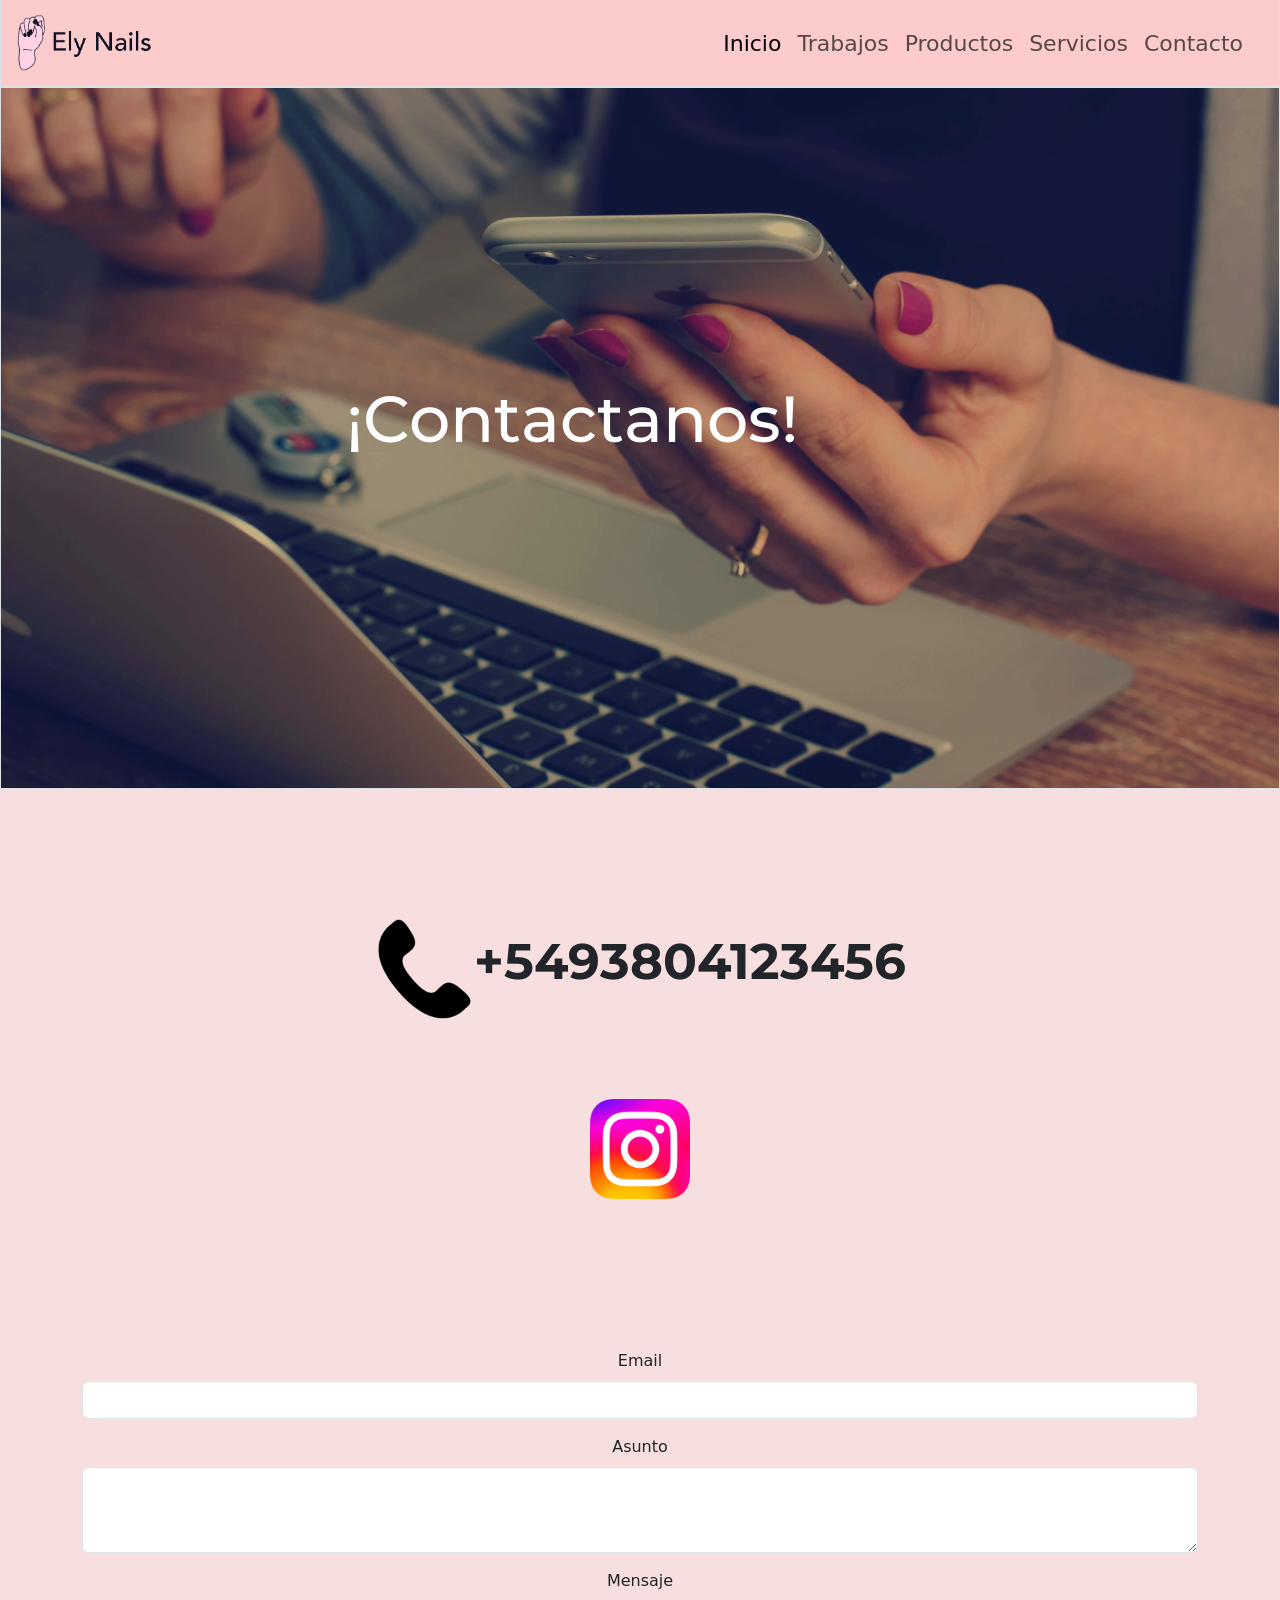
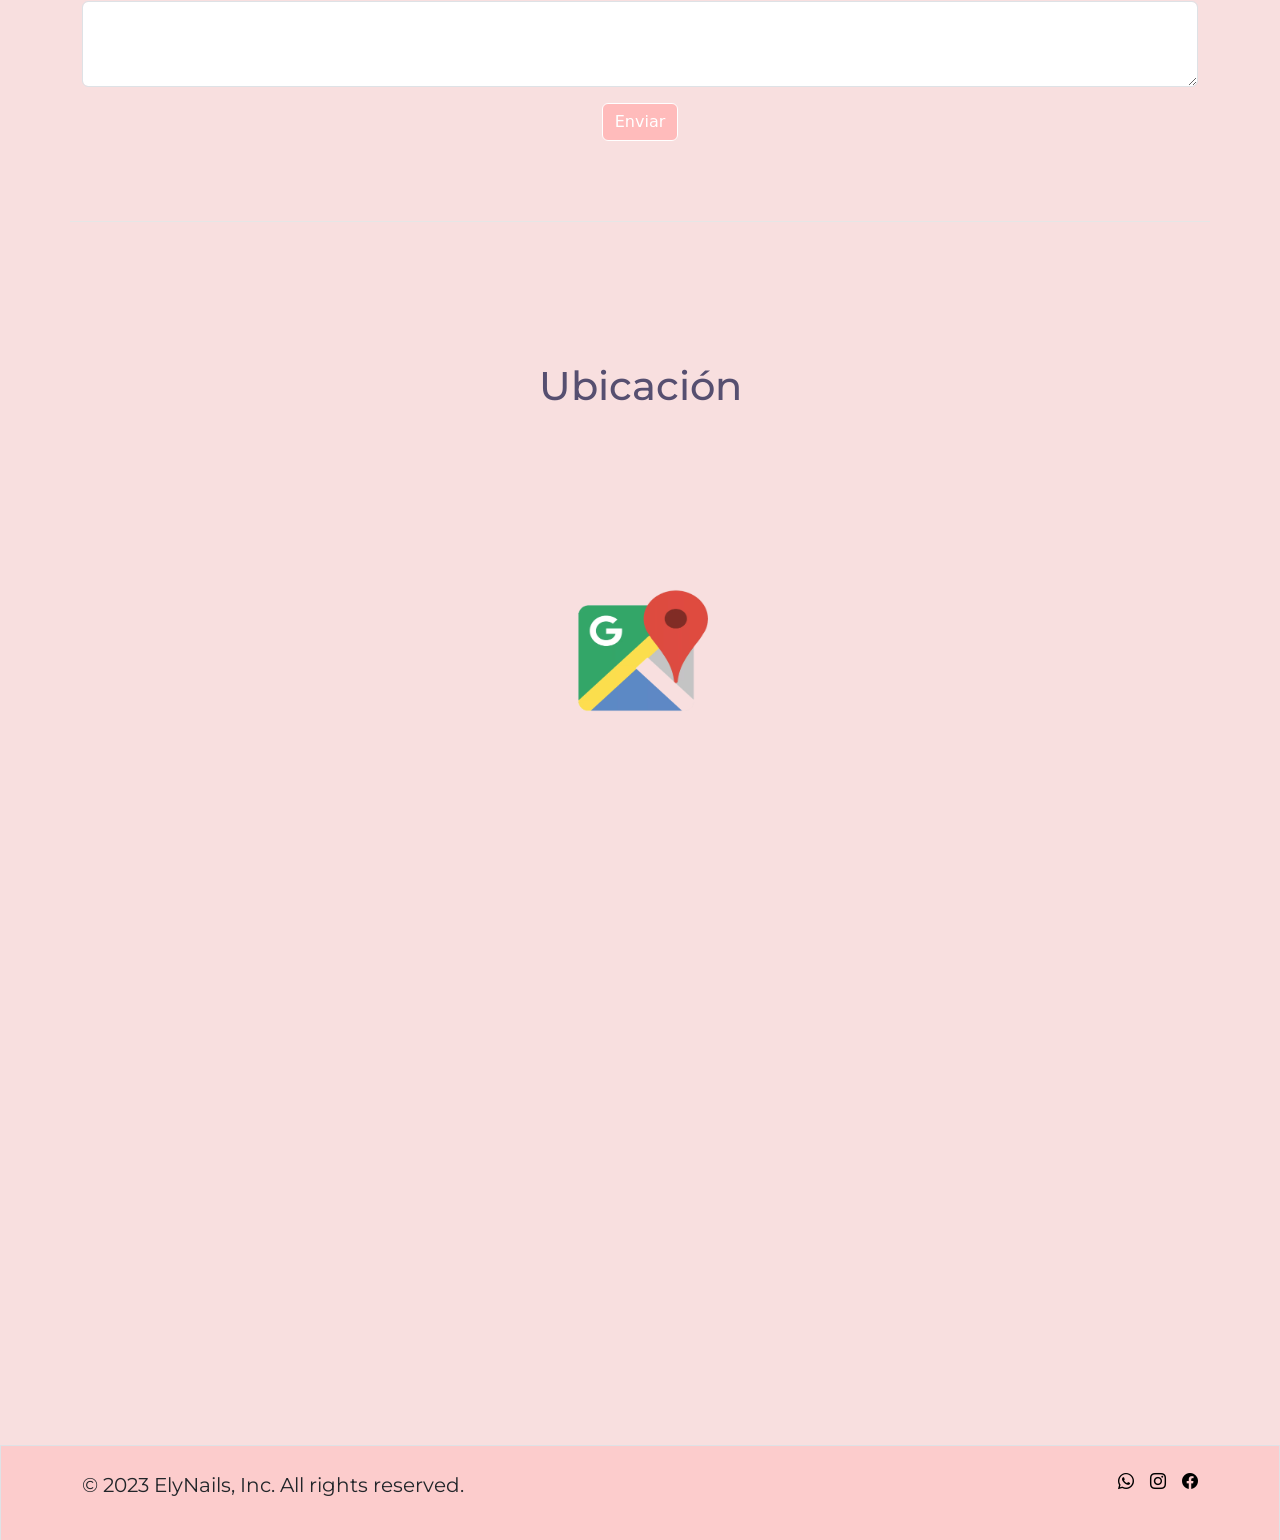
==== commit 37f607cd: "Se mejora la seccion productos" ====
--- a/pages/contacto.html
+++ b/pages/contacto.html
@@ -38,7 +38,7 @@
 
     <nav class="navbar navbar-expand-md border border-top-0">
       <div class="container-fluid">
-        <a href=""><img class="navbar-brand" src="../images/Logo1.png" alt="logo"></a>
+        <a href="contacto.html"><img class="navbar-brand" src="../images/Logo1.png" alt="logo"></a>
         <button class="navbar-toggler" type="button" data-bs-toggle="offcanvas" data-bs-target="#offcanvasNavbar"
           aria-controls="offcanvasNavbar" aria-label="Toggle navigation">
           <span class="navbar-toggler-icon"></span>
@@ -78,13 +78,19 @@
 
 
 
-  <main class="container text-center">
+  <main class="text-center">
 
-    <section class="encabezado">
+    <section class="heros border">
+
+      <img src="../images/herocontactos.jpg" alt="">
 
       <h1 class="texto">
-        ¡Contáctenos!
+        ¡Contactanos!
       </h1>
+
+
+
+    </section>
 
 
 
@@ -117,13 +123,14 @@
           <input type="email" class="form-control" id="exampleInputEmail1" aria-describedby="emailHelp">
         </div>
         <div class="mb-3">
-          <label for="exampleInputPassword1" class="form-label">Contraseña</label>
-          <input type="password" class="form-control" id="exampleInputPassword1">
+          <label for="exampleFormControlTextarea1" class="form-label">Asunto</label>
+          <textarea class="form-control" id="exampleFormControlTextarea1" rows="3"></textarea>
         </div>
         <div class="mb-3">
           <label for="exampleFormControlTextarea1" class="form-label">Mensaje</label>
           <textarea class="form-control" id="exampleFormControlTextarea1" rows="3"></textarea>
         </div>
+        
         <button type="submit" class="btn btn-primary">Enviar</button>
       </form>
 
--- a/css/style.css
+++ b/css/style.css
@@ -32,6 +32,22 @@
   font-weight: bold;
 }
 
+.heros img {
+  width: 100%;
+  height: 700px;
+  object-fit: cover;
+  animation-name: animacion2;
+  animation-timing-function: linear;
+  animation-duration: 3.5s;
+  filter: brightness(85%);
+}
+.heros h1 {
+  color: #ffffff;
+  position: absolute;
+  top: 20%;
+  right: 22%;
+}
+
 /* Menu de navegacion */
 .navbar.navbar-expand-md {
   background-color: #fccccc;
@@ -56,7 +72,10 @@
 .btn {
   background-color: #ffbbbb;
   border-color: #ffffff;
-  justify-content: center;
+}
+.btn:hover {
+  background-color: #fca0a0;
+  border-color: #e6e6e6;
 }
 
 .encabezado {
@@ -71,11 +90,12 @@
 
 /* Hero */
 .hero img {
-  height: 750px;
+  height: 700px;
   object-fit: cover;
   animation-name: animacion2;
   animation-timing-function: linear;
   animation-duration: 3.5s;
+  filter: brightness(0.9);
 }
 
 /* cards */
@@ -208,6 +228,7 @@
 }
 
 .logoscontacto {
+  margin-top: 50px;
   display: flex;
   justify-content: center;
   align-items: center;
@@ -239,46 +260,61 @@
   padding-top: 140px;
 }
 
-.boxes_productos {
-  display: flex;
-  flex-flow: row wrap;
-  justify-content: space-evenly;
+.productos {
+  display: flex;
+}
+.productos .lista-productos {
+  display: flex;
+}
+.productos .lista-productos .categorias {
+  display: flex;
+  flex-direction: column;
+  justify-content: center;
+  align-items: center;
+  padding: 30px;
   gap: 60px;
-  padding: 50px;
-}
-
-.box_productos {
-  width: 900px;
-  height: 400px;
-  background-color: #fad0d0;
-  display: flex;
-  flex-direction: row-reverse;
+  margin-left: 45px;
+  margin-bottom: 100px;
+}
+.productos .lista-productos .categorias .item-categoria {
+  width: 100%;
+  background-color: #dfbfbf;
+  text-align: center;
+  padding: 20px;
+}
+.productos .tarjetas {
+  display: flex;
+  flex-wrap: wrap;
+  padding-top: 50px;
+  padding-bottom: 50px;
+  gap: 30px;
+  justify-content: center;
   align-items: center;
+}
+.productos .border-3 {
+  border-color: #fae5e5;
+}
+.productos .card {
+  width: 18rem;
+  background-color: #fceeee;
+  align-items: center;
+  justify-content: center;
   animation-name: animacion1;
   animation-iteration-count: 1;
   animation-timing-function: cubic-bezier(0.23, 1, 0.32, 1);
   animation-duration: 1s;
   transform: translateX(0);
 }
-.box_productos img {
-  width: 300px;
-  height: 300px;
-}
-.box_productos:hover {
-  box-shadow: 5px 5px 5px 0px #b38b8b;
-  transition: 0.5s;
-  background-color: #fdbaba;
-}
-.box_productos p {
-  padding: 50px;
-  color: #564f70;
-  font-family: "Monserrat";
-  margin: 0;
-  font-size: 22px;
-}
-.box_productos h2 {
-  font-size: 30px;
-  padding: 30px 30px 0px 30px;
+.productos .card img {
+  padding-top: 11px;
+  object-fit: cover;
+  width: 200px;
+  height: 400px;
+  border-radius: 20px;
+}
+.productos .card:hover {
+  box-shadow: 0px 25px 20px 0px #dfbfbf;
+  transition: 0.2s;
 }
 
 @keyframes animacion1 {
@@ -351,20 +387,6 @@
   }
 }
 /* grilla */
-h3 {
-  padding: 12px;
-  margin-top: 150px;
-  margin-bottom: 150px;
-  font-size: 70px;
-}
-
-h4 {
-  padding: 12px;
-  margin-top: 150px;
-  margin-bottom: 100px;
-  font-size: 50px;
-}
-
 .grids {
   display: grid;
   grid-template-columns: repeat(3, 1fr);
@@ -373,6 +395,7 @@
   margin: 0 auto;
   gap: 30px;
   margin-bottom: 100px;
+  margin-top: 50px;
 }
 
 .grid img {
@@ -399,10 +422,15 @@
 /*media queries*/
 @media only screen and (max-width: 1024px) {
   h1 {
-    padding: 12px;
-    margin-top: 150px;
-    margin-bottom: 150px;
-    font-size: 50px;
+    padding: 15px;
+    margin-top: 100px;
+    margin-bottom: 100px;
+    font-size: 60px;
+  }
+  .heros h1 {
+    position: absolute;
+    left: 30%;
+    top: 30%;
   }
   /* index */
   .about-us h1 {
@@ -517,42 +545,42 @@
     font-size: 22px;
     padding: 15px 15px 0px 15px;
   }
-  .box_productos {
-    height: 350px;
-    width: 100%;
-    text-align: left;
-    background-color: #f8c5c5;
-  }
-  .box_productos img {
-    width: 300px;
-    height: 300px;
-    object-fit: cover;
-    padding-top: 10px;
-  }
-  .box_productos:hover img {
-    height: 300px;
-    transition: 0.8s;
-  }
-  .box_productos p {
-    padding: 15px;
-    color: #564f70;
-    font-family: "Monserrat";
-    font-size: 20px;
-  }
-  .box_productos h2 {
-    font-size: 22px;
-    padding: 20px 20px 20px 20px;
+  .productos {
+    display: inline-block;
+  }
+  .productos .lista-productos {
+    display: flex;
+    justify-content: center;
+    align-items: center;
+  }
+  .productos .lista-productos .categorias {
+    gap: 30px;
+    margin-left: 0px;
+    margin-bottom: 100px;
+  }
+  .productos .lista-productos .categorias .item-categoria {
+    width: 175%;
+    background-color: #dfbfbf;
+    text-align: center;
+    padding: 20px;
+    padding-left: 0px;
+    margin-left: 0px;
   }
 }
 @media only screen and (max-width: 768px) {
   h1 {
     padding: 12px;
-    margin-top: 150px;
-    margin-bottom: 150px;
-    font-size: 35px;
+    margin-top: 100px;
+    margin-bottom: 100px;
+    font-size: 40px;
   }
   h2 {
     font-size: 25px;
+  }
+  .heros h1 {
+    position: absolute;
+    left: 30%;
+    top: 35%;
   }
   /* index */
   .about-us h1 {
@@ -668,31 +696,26 @@
   .box_servicios h2 {
     text-align: center;
   }
-  .boxes_productos {
+  .productos {
+    display: inline-block;
+  }
+  .productos .lista-productos {
+    display: flex;
+    justify-content: center;
+    align-items: center;
+  }
+  .productos .lista-productos .categorias {
+    gap: 30px;
+    margin-left: 0px;
+    margin-bottom: 100px;
+  }
+  .productos .lista-productos .categorias .item-categoria {
+    width: 135%;
+    background-color: #dfbfbf;
+    text-align: center;
     padding: 20px;
-  }
-  .box_productos {
-    height: 400px;
-    width: 100%;
-    background-color: #f8c5c5;
-    align-items: center;
-    text-align: left;
-  }
-  .box_productos img {
-    width: 250px;
-    height: 250px;
-    object-fit: cover;
-    padding-top: 10px;
-  }
-  .box_productos:hover img {
-    height: 250px;
-    transition: 0.8s;
-  }
-  .box_productos p {
-    padding: 20px;
-    color: #564f70;
-    font-family: "Monserrat";
-    font-size: 19px;
+    padding-left: 0px;
+    margin-left: 0px;
   }
   .logoscontacto img {
     width: 80px;
@@ -706,9 +729,14 @@
 @media only screen and (max-width: 480px) {
   h1 {
     padding: 12px;
-    margin-top: 150px;
+    margin-top: 100px;
     margin-bottom: 100px;
-    font-size: 25px;
+    font-size: 30px;
+  }
+  .heros h1 {
+    position: absolute;
+    left: 30%;
+    top: 35%;
   }
   /* index */
   .about-us h1 {
@@ -828,30 +856,27 @@
     font-size: 16px;
     text-align: center;
   }
-  .box_productos {
-    height: 300px;
-    width: 100%;
-    text-align: left;
-    background-color: #f8c5c5;
+  .productos {
+    display: inline-block;
+  }
+  .productos .lista-productos {
+    display: flex;
+    justify-content: center;
     align-items: center;
   }
-  .box_productos img {
-    width: 150px;
-    height: 150px;
-    object-fit: cover;
-  }
-  .box_productos:hover img {
-    height: 150px;
-    transition: 0.8s;
-  }
-  .box_productos p {
+  .productos .lista-productos .categorias {
+    padding: 30px 0px 0px 5px;
+    gap: 30px;
+    margin-left: 0px;
+    margin-bottom: 100px;
+  }
+  .productos .lista-productos .categorias .item-categoria {
+    width: 100%;
+    background-color: #dfbfbf;
+    text-align: center;
     padding: 20px;
-    font-size: 13px;
-  }
-  .box_productos h2 {
-    padding: 10px;
-    font-size: 15px;
-    text-align: center;
+    padding-left: 0px;
+    margin-left: 0px;
   }
   .logoscontacto img {
     width: 50px;
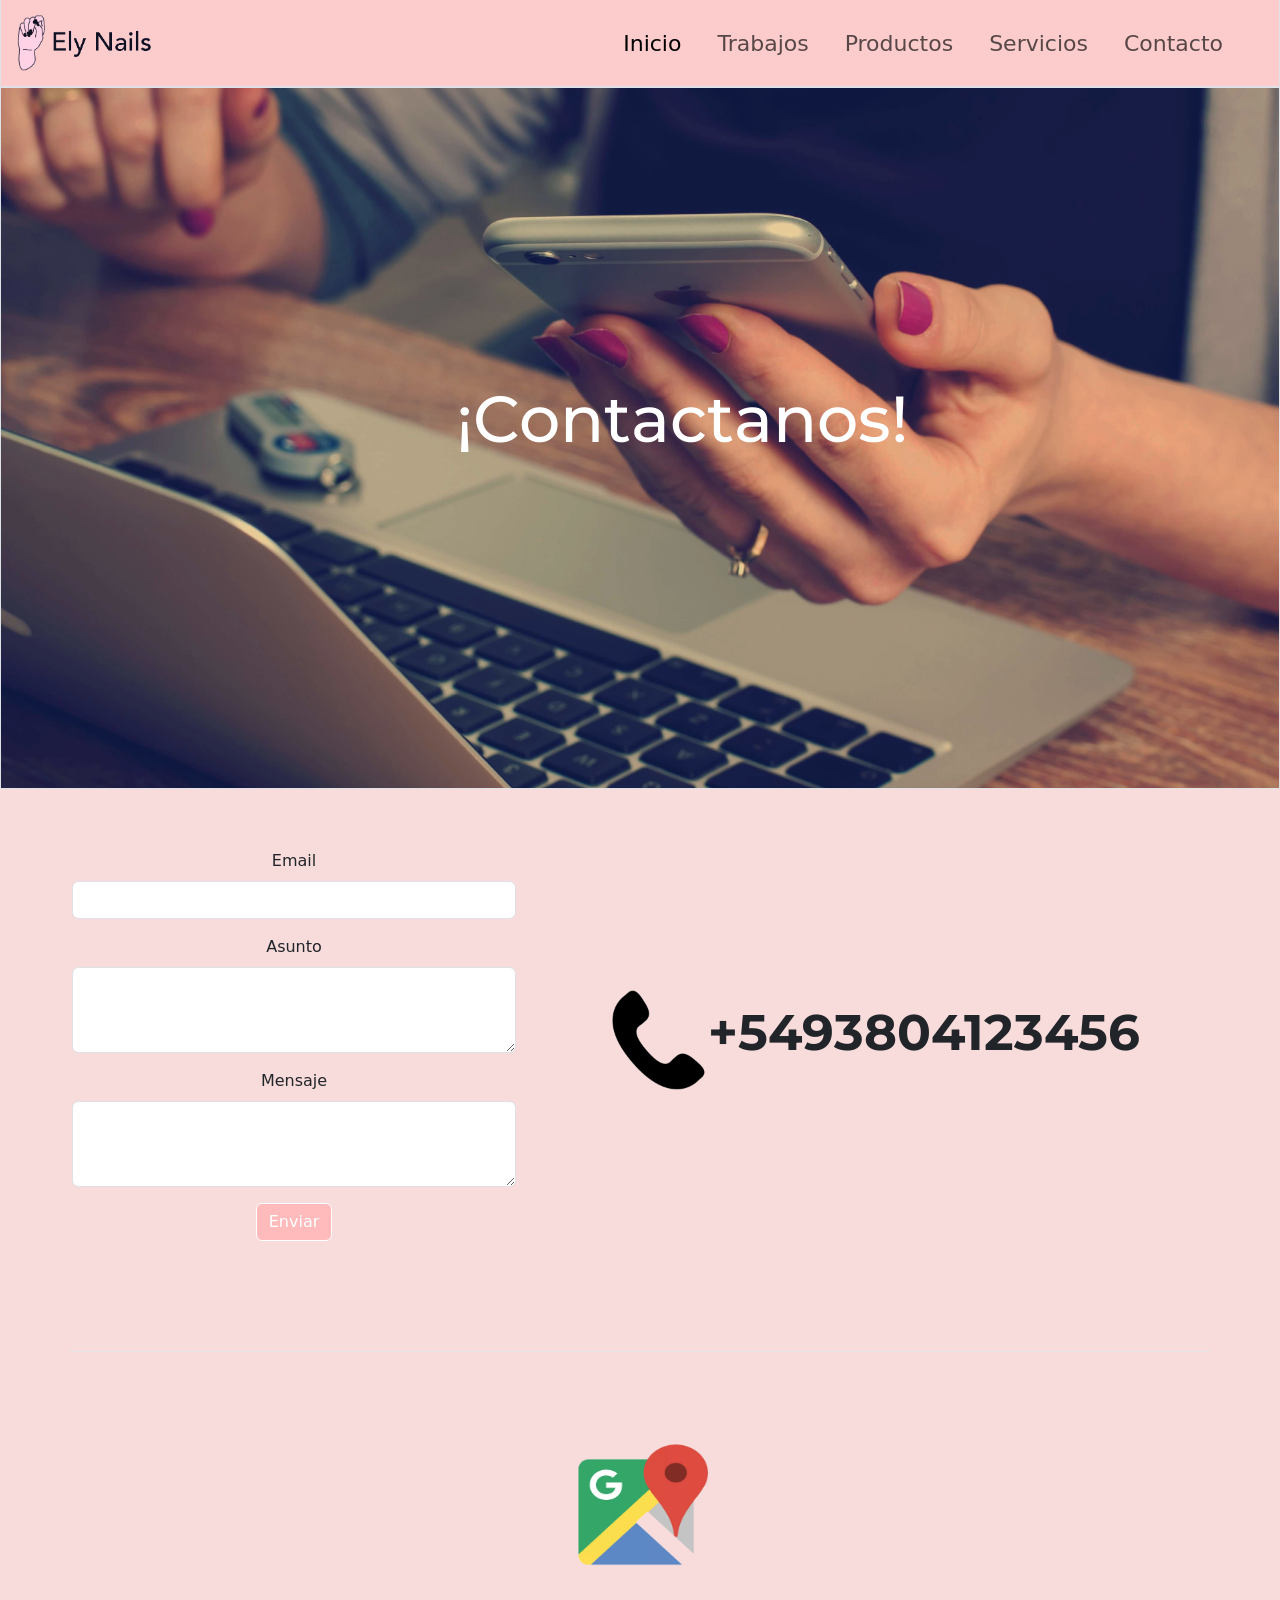
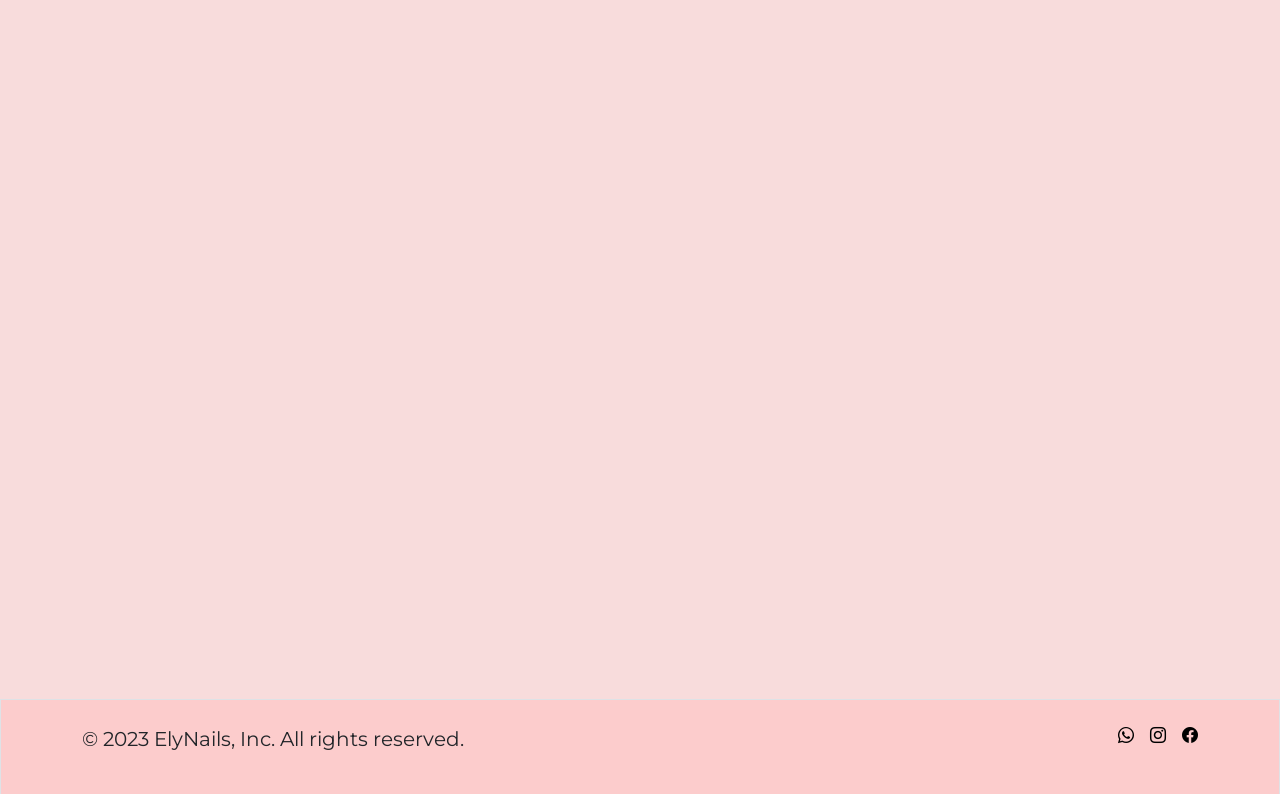
==== commit 129b8c55: "Version Final!" ====
--- a/pages/contacto.html
+++ b/pages/contacto.html
@@ -11,25 +11,25 @@
   <link rel="stylesheet" href="../css/style.css">
   <link rel="shortcut icon" href="../images/ICON.ico" type="image/x-icon">
   <!-- Primary Meta Tags -->
-<title>ElyNails - Contacto</title>
-<meta name="title" content="ElyNails - Contacto" />
-<meta name="description" content="¡Contactanos ahora mismo para reservar tu turno!" />
+  <title>ElyNails - Contacto</title>
+  <meta name="title" content="ElyNails - Contacto" />
+  <meta name="description" content="¡Contactanos ahora mismo para reservar tu turno!" />
 
-<!-- Open Graph / Facebook -->
-<meta property="og:type" content="website" />
-<meta property="og:url" content="https://leandroochoa029.github.io/elynails/pages/contacto.html" />
-<meta property="og:title" content="ElyNails - Contacto" />
-<meta property="og:description" content="¡Contactanos ahora mismo para reservar tu turno!" />
-<meta property="og:image" content="../images/carousel1.jpg" />
+  <!-- Open Graph / Facebook -->
+  <meta property="og:type" content="website" />
+  <meta property="og:url" content="https://leandroochoa029.github.io/elynails/pages/contacto.html" />
+  <meta property="og:title" content="ElyNails - Contacto" />
+  <meta property="og:description" content="¡Contactanos ahora mismo para reservar tu turno!" />
+  <meta property="og:image" content="../images/carousel1.jpg" />
 
-<!-- Twitter -->
-<meta property="twitter:card" content="summary_large_image" />
-<meta property="twitter:url" content="https://leandroochoa029.github.io/elynails/pages/contacto.html" />
-<meta property="twitter:title" content="ElyNails - Contacto" />
-<meta property="twitter:description" content="¡Contactanos ahora mismo para reservar tu turno!" />
-<meta property="twitter:image" content="../images/carousel1.jpg" />
+  <!-- Twitter -->
+  <meta property="twitter:card" content="summary_large_image" />
+  <meta property="twitter:url" content="https://leandroochoa029.github.io/elynails/pages/contacto.html" />
+  <meta property="twitter:title" content="ElyNails - Contacto" />
+  <meta property="twitter:description" content="¡Contactanos ahora mismo para reservar tu turno!" />
+  <meta property="twitter:image" content="../images/carousel1.jpg" />
 
-<!-- Meta Tags Generated with https://metatags.io -->
+  <!-- Meta Tags Generated with https://metatags.io -->
 </head>
 
 <body class="fondo">
@@ -84,7 +84,7 @@
 
       <img src="../images/herocontactos.jpg" alt="">
 
-      <h1 class="texto">
+      <h1 class="texto contacth1">
         ¡Contactanos!
       </h1>
 
@@ -97,62 +97,48 @@
 
     </section>
 
-    <div class="logoscontacto">
-      <img src="../images/telefono.png" alt="imagen telefono">
-      <p>+5493804123456</p>
-    </div>
 
-
-
-    <div class="Instagram">
-      <a href="https://www.instagram.com/eli.nailslr/" target="_blank"><img src="../images/instagram.png"
-          alt="Instagram">
-      </a>
-
-
-    </div>
-
-
-
-
-    <section class="formulario container">
-
-      <form>
-        <div class="mb-3">
-          <label for="exampleInputEmail1" class="form-label">Email</label>
-          <input type="email" class="form-control" id="exampleInputEmail1" aria-describedby="emailHelp">
-        </div>
-        <div class="mb-3">
-          <label for="exampleFormControlTextarea1" class="form-label">Asunto</label>
-          <textarea class="form-control" id="exampleFormControlTextarea1" rows="3"></textarea>
-        </div>
-        <div class="mb-3">
-          <label for="exampleFormControlTextarea1" class="form-label">Mensaje</label>
-          <textarea class="form-control" id="exampleFormControlTextarea1" rows="3"></textarea>
-        </div>
-        
-        <button type="submit" class="btn btn-primary">Enviar</button>
-      </form>
-
-
-
+    <section class="contactoflex">
+      <div class="logoscontacto">
+        <img src="../images/telefono.png" alt="imagen telefono">
+        <p>+5493804123456</p>
+      </div>
+  
+  
+      <div class="formulario container">
+  
+        <form>
+          <div class="mb-3">
+            <label for="exampleInputEmail1" class="form-label">Email</label>
+            <input type="email" class="form-control" id="exampleInputEmail1" aria-describedby="emailHelp">
+          </div>
+          <div class="mb-3">
+            <label for="exampleFormControlTextarea1" class="form-label">Asunto</label>
+            <textarea class="form-control" id="exampleFormControlTextarea1" rows="3"></textarea>
+          </div>
+          <div class="mb-3">
+            <label for="exampleFormControlTextarea1" class="form-label">Mensaje</label>
+            <textarea class="form-control" id="exampleFormControlTextarea1" rows="3"></textarea>
+          </div>
+  
+          <button type="submit" class="btn btn-primary">Enviar</button>
+        </form>
+  
+  
+  
+      </div>
     </section>
 
 
 
     <div class="horizontal-line container"></div>
 
-   
-
-    <h2 class="texto">Ubicación</h2>
-
     <div class="logoscontacto2">
       <img src="../images/ubi.png" alt="Logo ubicacion">
-     </div>
+    </div>
 
     <iframe class="mapa container"
-      src="https://www.google.com/maps/embed?pb=!1m14!1m12!1m3!1d434.2675877428973!2d-66.85607678964536!3d-29.453901471423706!2m3!1f0!2f0!3f0!3m2!1i1024!2i768!4f13.1!5e0!3m2!1ses-419!2sar!4v1685864948677!5m2!1ses-419!2sar"></iframe>
-
+      src="https://www.google.com/maps/embed?pb=!1m14!1m8!1m3!1d3475.560260522585!2d-66.85533248028716!3d-29.41241746194826!3m2!1i1024!2i768!4f13.1!3m3!1m2!1s0x9427da4ab5352927%3A0x3c0d39d87857c2ce!2sPlaza%2025%20de%20Mayo!5e0!3m2!1ses-419!2sar!4v1687303019901!5m2!1ses-419!2sar"></iframe>
 
 
 
--- a/css/style.css
+++ b/css/style.css
@@ -13,7 +13,7 @@
 }
 
 .fondo {
-  background-color: #f8dfdf;
+  background-color: #f8dcdc;
 }
 
 p {
@@ -39,7 +39,6 @@
   animation-name: animacion2;
   animation-timing-function: linear;
   animation-duration: 3.5s;
-  filter: brightness(85%);
 }
 .heros h1 {
   color: #ffffff;
@@ -63,6 +62,11 @@
 
 .nav-link {
   font-size: 22px;
+  margin-right: 20px;
+}
+.nav-link:hover {
+  transform: scale(1.15);
+  transition: 0.1s;
 }
 
 .pie {
@@ -95,12 +99,11 @@
   animation-name: animacion2;
   animation-timing-function: linear;
   animation-duration: 3.5s;
-  filter: brightness(0.9);
 }
 
 /* cards */
 .cards {
-  background-color: #f8dfdf;
+  background-color: #f8dcdc;
   text-align: center;
   padding-bottom: 30px;
   animation-name: animacion1;
@@ -135,7 +138,7 @@
 }
 .about-us h1 {
   text-align: center;
-  font-size: 50px;
+  font-size: 70px;
   padding: 100px 40px 40px 40px;
 }
 
@@ -217,18 +220,28 @@
   height: 600px;
 }
 
+.contactoflex {
+  display: flex;
+  flex-direction: row-reverse;
+  padding: 60px;
+}
+
 .Instagram img {
   width: 100px;
   height: 100px;
-  margin-bottom: 150px;
+}
+
+.contacth1 {
+  position: absolute;
+  left: 20%;
 }
 
 .formulario {
-  padding-bottom: 80px;
+  padding-bottom: 50px;
 }
 
 .logoscontacto {
-  margin-top: 50px;
+  margin-bottom: 60px;
   display: flex;
   justify-content: center;
   align-items: center;
@@ -260,6 +273,10 @@
   padding-top: 140px;
 }
 
+h3 {
+  font-size: 22px;
+}
+
 .productos {
   display: flex;
 }
@@ -272,15 +289,21 @@
   justify-content: center;
   align-items: center;
   padding: 30px;
-  gap: 60px;
+  margin-top: 50px;
+  gap: 90px;
   margin-left: 45px;
-  margin-bottom: 100px;
+  margin-bottom: 50px;
 }
 .productos .lista-productos .categorias .item-categoria {
   width: 100%;
   background-color: #dfbfbf;
   text-align: center;
   padding: 20px;
+  font-size: 20px;
+}
+.productos .lista-productos .categorias .item-categoria:hover {
+  box-shadow: 0px 25px 20px 0px #dfbaba;
+  transition: 0.2s;
 }
 .productos .tarjetas {
   display: flex;
@@ -308,12 +331,12 @@
 .productos .card img {
   padding-top: 11px;
   object-fit: cover;
-  width: 200px;
+  width: 190px;
   height: 400px;
   border-radius: 20px;
 }
 .productos .card:hover {
-  box-shadow: 0px 25px 20px 0px #dfbfbf;
+  box-shadow: 0px 25px 20px 0px #dfbaba;
   transition: 0.2s;
 }
 
@@ -491,7 +514,7 @@
     justify-content: center;
   }
   .hero img {
-    height: 350px;
+    height: 700px;
     object-fit: cover;
   }
   /* cards */
@@ -544,6 +567,11 @@
   .box_servicios h2 {
     font-size: 22px;
     padding: 15px 15px 0px 15px;
+  }
+  .contactoflex {
+    display: flex;
+    flex-direction: column;
+    padding: 50px;
   }
   .productos {
     display: inline-block;
@@ -649,7 +677,7 @@
     justify-content: center;
   }
   .hero img {
-    height: 350px;
+    height: 480px;
     object-fit: cover;
   }
   /* cards */
@@ -805,7 +833,7 @@
     height: 300px;
   }
   .hero img {
-    height: 220px;
+    height: 400px;
     object-fit: cover;
   }
   /* cards */
